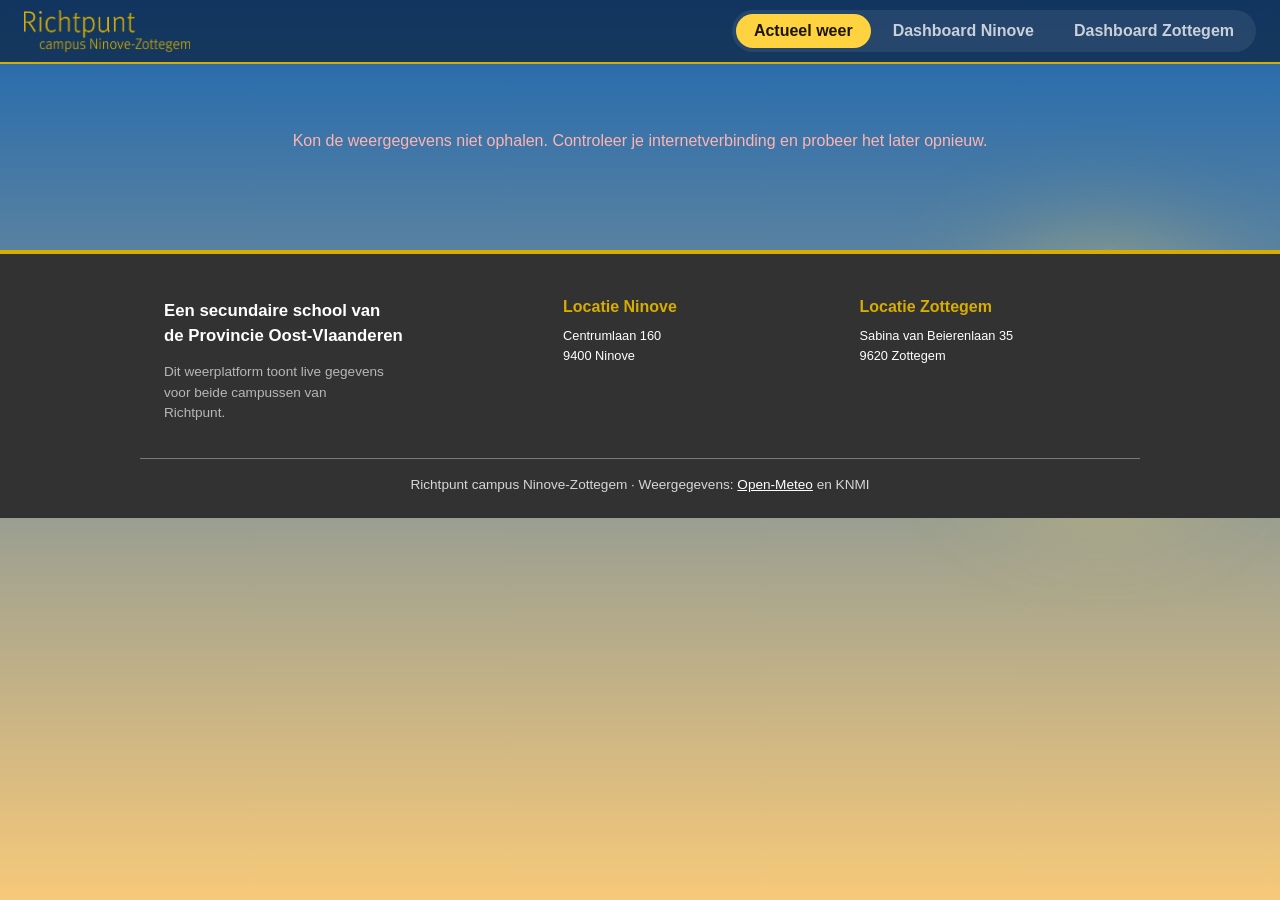
==== projecten/weer/index.html @ c2a4baac "Add Projecten section with the school weather app and coming-soon slots Co-Authored-By: Claude Opus " ====
<!DOCTYPE html>
<html lang="nl">
<head>
  <meta charset="UTF-8" />
  <meta name="viewport" content="width=device-width, initial-scale=1.0" />
  <title>Richtpunt Weer | campus Ninove-Zottegem</title>
  <link rel="preconnect" href="https://api.open-meteo.com" />
  <link rel="stylesheet" href="vendor/leaflet/leaflet.css" />
  <link rel="stylesheet" href="style.css" />
</head>
<body data-sky="clear" data-time="day">
  <div class="sky" aria-hidden="true">
    <div class="sun"></div>
    <div class="moon"></div>
    <div class="stars"></div>
    <div class="cloud c1"></div>
    <div class="cloud c2"></div>
    <div class="cloud c3"></div>
    <div class="cloud c4"></div>
    <div class="particles" id="particles"></div>
    <div class="flash"></div>
  </div>

  <div class="mascot-stage" aria-hidden="true">
  <div class="mascot" id="mascot" data-season="default">
    <div class="bubble"></div>
    <svg viewBox="-10 -42 140 192">
      <g class="m-all">
        <g class="m-wind"><path d="M-6 70 H18"/><path d="M-10 86 H12"/><path d="M-4 102 H16"/></g>

        <!-- jas -->
        <path class="m-coat" d="M18 150 C16 112 32 96 60 96 C88 96 104 112 102 150Z"/>
        <path class="m-coat-shade" d="M60 96 C88 96 104 112 102 150 L86 150 C90 126 78 104 60 96Z"/>
        <path class="m-collar" d="M42 98 L60 118 L78 98 L72 94 L60 105 L48 94Z"/>
        <path class="m-line" d="M60 118 V150"/>
        <circle class="m-btn" cx="60" cy="130" r="2.2"/><circle class="m-btn" cx="60" cy="142" r="2.2"/>
        <circle class="m-badge" cx="82" cy="126" r="8"/><text class="m-badge-t" x="82" y="129.4">R</text>
        <g class="s-kerst"><path class="sa-fur" d="M40 100 Q60 124 80 100 L84 106 Q60 132 36 106Z"/><circle class="sa-fur" cx="40" cy="104" r="5"/><circle class="sa-fur" cx="52" cy="114" r="5"/><circle class="sa-fur" cx="68" cy="114" r="5"/><circle class="sa-fur" cx="80" cy="104" r="5"/></g>
        <g class="s-pasen"><g transform="translate(34 134)"><line class="stem" x1="0" y1="0" x2="0" y2="9"/><circle class="flower-p" cx="-4" cy="-1" r="3.4"/><circle class="flower-p" cx="4" cy="-1" r="3.4"/><circle class="flower-p" cx="0" cy="-5" r="3.4"/><circle class="flower-p" cx="0" cy="3" r="3.4"/><circle class="flower-c" cx="0" cy="-1" r="2.6"/></g></g>

        <!-- sjaal bij kou -->
        <g class="m-scarf"><path d="M34 98 Q60 118 86 98 L84 112 Q60 130 36 112Z"/><path d="M72 112 L82 142 L67 138Z"/><path class="stripe" d="M38 104 Q60 122 82 104"/></g>

        <!-- zwaaiende arm met voorwerp -->
        <g class="m-arm">
          <path class="m-sleeve" d="M92 116 Q112 102 108 82"/>
          <g class="s-halloween" transform="translate(110 56)"><rect class="pumpkin-stem" x="-2.5" y="-14" width="5" height="6" rx="1.5"/><ellipse class="pumpkin" cx="0" cy="0" rx="13" ry="11"/><path class="pumpkin-rib" d="M-6 -10 Q-9 0 -6 10 M6 -10 Q9 0 6 10 M0 -11 V11"/><path class="pumpkin-face" d="M-7 -3 L-3 -3 L-5 -7Z M3 -3 L7 -3 L5 -7Z M-7 3 L-4 6 L-2 3 L0 6 L2 3 L4 6 L7 3 L5 8 L-5 8Z"/></g>
          <g class="s-pasen" transform="translate(110 60)"><ellipse class="egg" cx="0" cy="0" rx="9" ry="12"/><path class="egg-z" d="M-9 -2 L-5 -6 L-1 -2 L3 -6 L7 -2 L9 -3"/><path class="egg-z" d="M-9 5 L-5 1 L-1 5 L3 1 L7 5 L9 4"/><circle class="egg-d" cx="-2" cy="-9" r="1.5"/><circle class="egg-d" cx="3" cy="10" r="1.5"/></g>
          <g class="s-kerst"><path class="cane" d="M110 78 V48 Q110 36 120 36 Q130 36 130 46"/><path class="cane-r" d="M110 78 V48 Q110 36 120 36 Q130 36 130 46"/></g>
          <circle class="m-skin" cx="108" cy="76" r="7.5"/>
          <path d="M104 70 Q108 66 112 70" fill="none" stroke="rgba(0,0,0,.12)" stroke-width="1.5"/>
        </g>

        <!-- hoofd -->
        <ellipse class="m-skin-d" cx="30" cy="68" rx="4.6" ry="6.6"/><ellipse class="m-skin-d" cx="90" cy="68" rx="4.6" ry="6.6"/>
        <circle class="m-skin" cx="60" cy="62" r="30"/>
        <path class="m-hair" d="M30 62 C26 38 44 28 62 30 C80 28 96 40 90 62 C86 52 80 47 70 46 C62 52 46 50 38 54 C34 56 32 59 30 62Z"/>
        <!-- gezicht -->
        <g class="m-brows"><path d="M41 58 Q49 53 57 57"/><path d="M63 57 Q71 53 79 58"/></g>
        <g class="m-eyes"><circle class="white" cx="49" cy="68" r="6.8"/><circle class="white" cx="71" cy="68" r="6.8"/><circle class="pupil" cx="50" cy="69" r="3.6"/><circle class="pupil" cx="72" cy="69" r="3.6"/><circle class="glint" cx="51.4" cy="67.4" r="1.2"/><circle class="glint" cx="73.4" cy="67.4" r="1.2"/></g>
        <path class="m-nose" d="M60 71 Q57.5 77 61.5 78"/>
        <circle class="m-cheek" cx="41" cy="79" r="4.6"/><circle class="m-cheek" cx="79" cy="79" r="4.6"/>
        <path class="m-mouth" d="M50 82 Q60 93 70 82 Q60 84.5 50 82Z"/>
        <path class="m-teeth" d="M54 83 Q60 86.5 66 83 Q60 85 54 83Z"/>
        <g class="m-glasses"><rect x="37" y="60" width="23" height="15" rx="6.5"/><rect x="60" y="60" width="23" height="15" rx="6.5"/><path d="M58 66 H62"/><path d="M37 64 L31 62 M83 64 L89 62"/><rect class="shine" x="41" y="63" width="8" height="3" rx="1.5"/><rect class="shine" x="64" y="63" width="8" height="3" rx="1.5"/></g>

        <!-- standaard: muts -->
        <g class="s-default"><path class="beanie-top" d="M29 57 C27 22 93 22 91 57 C80 51 40 51 29 57Z"/><rect class="beanie-cuff" x="27" y="49" width="66" height="12" rx="6"/><path class="beanie-rib" d="M35 50 V60 M43 50 V60 M51 50 V60 M59 50 V60 M67 50 V60 M75 50 V60 M83 50 V60"/><circle class="pom" cx="60" cy="24" r="7.5"/><circle class="pom-hi" cx="57.5" cy="21.5" r="2.6"/></g>

        <!-- halloween: heksenhoed met vleermuis -->
        <g class="s-halloween"><ellipse class="w-hat" cx="60" cy="50" rx="42" ry="9"/><path class="w-hat" d="M36 49 C44 32 50 10 56 -12 C58 -20 66 -28 78 -32 C72 -22 72 -14 74 -4 C78 14 82 32 84 49Z"/><path class="w-band" d="M37 46 L83 46 L84 38 L40 38Z"/><rect class="w-buckle" x="55" y="36.5" width="10" height="11" rx="1.5"/><path class="w-star" d="M96 22 l2 5 5 .5 -4 3.5 1.2 5 -4.2 -2.8 -4.2 2.8 1.2 -5 -4 -3.5 5 -.5z"/><path class="w-star" d="M12 30 l1.5 3.6 3.8 .4 -2.9 2.5 .9 3.7 -3.3 -2 -3.3 2 .9 -3.7 -2.9 -2.5 3.8 -.4z" style="animation-delay:-1.3s"/>
          <g class="bat" transform="translate(-4 4)"><path d="M0 0 C2 -4 6 -5 8 -2 C10 -5 14 -4 16 0 C13 -1 11 0 10 2 C9 1 7 1 6 2 C5 0 3 -1 0 0Z"/><g class="wing"></g></g></g>

        <!-- pasen: konijnenoren -->
        <g class="s-pasen"><g class="ear e1"><path class="ear-out" d="M40 44 C26 12 30 -26 44 -32 C58 -26 54 12 52 44Z"/><path class="ear-in" d="M43 38 C34 14 37 -16 44 -21 C51 -16 50 14 49 38Z"/></g><g class="ear e2"><path class="ear-out" d="M68 44 C66 12 62 -26 76 -32 C90 -26 94 12 80 44Z"/><path class="ear-in" d="M71 38 C70 14 69 -16 76 -21 C83 -16 86 14 77 38Z"/></g><path class="band" d="M31 52 Q60 34 89 52"/><circle class="flower-c" cx="76" cy="42" r="0"/></g>

        <!-- kerst: kerstmuts -->
        <g class="s-kerst"><path class="sa-hat" d="M29 55 C28 26 58 6 92 20 C100 28 92 42 91 55 C80 48 40 48 29 55Z"/><path class="sa-shadow" d="M62 12 C80 14 90 28 91 55 C86 52 84 51 80 50 C84 36 76 22 62 12Z"/><rect class="sa-fur" x="25" y="47" width="70" height="14" rx="7"/><circle class="sa-fur" cx="98" cy="22" r="8"/></g>

        <!-- paraplu bij regen -->
        <g class="m-umbrella"><path class="canopy" d="M2 36 Q60 -34 118 36 Q103 27 89 36 Q74 27 60 36 Q46 27 31 36 Q17 27 2 36Z"/><path class="rib" d="M60 -12 V36 M60 36 V76 Q60 86 68 84"/></g>

        <!-- sneeuw bij kerst -->
        <g class="snow s-kerst"><circle cx="8" cy="-10" r="2.2"/><circle cx="104" cy="-14" r="1.8"/><circle cx="22" cy="-26" r="1.6"/><circle cx="118" cy="4" r="2"/><circle cx="-2" cy="14" r="1.8"/></g>
      </g>
    </svg>
  </div>
  </div>

  <header class="topbar">
    <div class="logo" id="nav-logo">
      <img src="assets/logo.png" alt="Richtpunt campus Ninove-Zottegem" />
    </div>
    <nav class="mainnav">
      <a href="#" id="nav-home" class="active" data-page="home">Actueel weer</a>
      <a href="#" id="nav-dash-ninove" data-page="dashboard-ninove">Dashboard Ninove</a>
      <a href="#" id="nav-dash-zottegem" data-page="dashboard-zottegem">Dashboard Zottegem</a>
    </nav>
    <div class="station-picker">
      <label for="station-select">Locatie:</label>
      <select id="station-select" disabled>
        <option>Laden…</option>
      </select>
    </div>
  </header>

  <main>
    <div id="status" class="status-msg"><div class="skeleton"><i></i><i></i><i></i></div><span>Weergegevens worden opgehaald…</span></div>

    <!-- ===== Pagina 1: Actueel weer ===== -->
    <section id="page-home" class="page" hidden>
      <div class="campus-banner" id="campus-banner" data-campus="ninove">
        <svg class="cb-art" viewBox="0 0 600 200" preserveAspectRatio="xMaxYMid slice" aria-hidden="true">
          <g class="art-ninove">
            <circle cx="470" cy="60" r="90" class="a1"/><circle cx="560" cy="150" r="70" class="a2"/>
            <path class="a3" d="M300 200 V130 H340 V90 H390 V140 H430 V110 H470 V200Z"/>
          </g>
          <g class="art-zottegem">
            <path class="a1" d="M330 200 L430 40 L530 200Z"/><path class="a2" d="M420 200 L520 70 L620 200Z"/>
            <circle cx="400" cy="46" r="26" class="a3"/>
          </g>
        </svg>
        <div class="cb-text">
          <span class="cb-kicker">Actueel weer op</span>
          <h1 class="cb-name" id="cb-name">Richtpunt Ninove</h1>
          <span class="cb-sub">Richtpunt campus Ninove-Zottegem</span>
        </div>
        <div class="cb-tabs" role="tablist" aria-label="Kies campus">
          <button type="button" role="tab" data-campus="ninove">Ninove</button>
          <button type="button" role="tab" data-campus="zottegem">Zottegem</button>
          <span class="cb-thumb" aria-hidden="true"></span>
        </div>
      </div>

      <div class="hero-card">
        <div class="hero-icon" id="hero-icon-emoji" aria-hidden="true"></div>
        <div class="hero-info">
          <h2 id="hero-station"></h2>
          <p class="desc" id="hero-desc"></p>
        </div>
        <div class="hero-temp" id="hero-temp"></div>
      </div>

      <div class="card-grid">
        <div class="info-card">
          <div class="label">Gevoelstemperatuur</div>
          <div class="value" id="feel-temp"></div>
        </div>
        <div class="info-card">
          <div class="label">Zon op / onder</div>
          <div class="value" id="home-sun"></div>
        </div>
        <div class="info-card">
          <div class="label">Luchtvochtigheid</div>
          <div class="value" id="humidity"></div>
        </div>
      </div>

      <div class="panel wind-panel" id="wind-panel">
        <div class="panel-head">
          <h3>Wind</h3>
          <span class="chip" id="beaufort"></span>
        </div>
        <div class="wind-body">
          <div class="compass">
            <div class="compass-ring">
              <span class="cp n">N</span><span class="cp o">O</span><span class="cp z">Z</span><span class="cp w">W</span>
              <div class="needle" id="needle"></div>
            </div>
            <div class="compass-from" id="wind-from"></div>
          </div>
          <div class="wind-figures">
            <div class="fig"><span class="num" id="wind-kmh">n.b.</span><span class="unit-label">km/u</span></div>
            <div class="fig fig-kn"><span class="num" id="wind-kn">n.b.</span><span class="unit-label">knopen</span></div>
            <p class="wind-gust" id="gust-line"></p>
          </div>
        </div>
      </div>

      <div class="panel drone-panel" id="drone-panel" data-verdict="go">
        <div class="panel-head">
          <h3>Drone-check</h3>
          <span class="chip">kleine drone, tot 1 kg</span>
        </div>
        <div class="drone-body">
          <div class="verdict">
            <svg class="drone-svg" viewBox="0 0 100 100" aria-hidden="true">
              <g class="arms">
                <line x1="30" y1="30" x2="70" y2="70" />
                <line x1="70" y1="30" x2="30" y2="70" />
              </g>
              <rect class="body" x="38" y="38" width="24" height="24" rx="7" />
              <circle class="eye" cx="50" cy="50" r="4" />
              <g class="rotor r1"><ellipse cx="22" cy="22" rx="16" ry="3.2" /></g>
              <g class="rotor r2"><ellipse cx="78" cy="22" rx="16" ry="3.2" /></g>
              <g class="rotor r3"><ellipse cx="22" cy="78" rx="16" ry="3.2" /></g>
              <g class="rotor r4"><ellipse cx="78" cy="78" rx="16" ry="3.2" /></g>
            </svg>
            <div class="verdict-text">
              <div class="verdict-title" id="verdict-title">Even laden…</div>
              <div class="verdict-sub" id="verdict-sub"></div>
            </div>
          </div>
          <ul class="checks" id="drone-checks"></ul>
        </div>
        <p class="drone-note">Dit is een richtlijn op basis van de weergegevens, geen toestemming om te vliegen. Controleer altijd de geldende regels en no-fly zones (bijvoorbeeld rond luchthavens) en kijk zelf naar de omstandigheden ter plaatse.</p>
      </div>

      <div class="more-head">
        <h3 class="sub-title">Meer details</h3>
        <p class="page-sub" id="details-sub">Aanvullende weergegevens van de gekozen locatie.</p>
      </div>
      <div class="card-grid">
        <div class="info-card">
          <div class="label">Luchtdruk</div>
          <div class="value" id="pressure"></div>
        </div>
        <div class="info-card">
          <div class="label">Bewolking</div>
          <div class="value" id="cloud-cover"></div>
        </div>
        <div class="info-card">
          <div class="label">Neerslag, laatste uur</div>
          <div class="value" id="rain-hour"></div>
        </div>
        <div class="info-card">
          <div class="label">Windstoten</div>
          <div class="value" id="wind-gusts"></div>
          <div class="sub" id="wind-gusts-kn"></div>
        </div>
        <div class="info-card">
          <div class="label">Zonsopkomst</div>
          <div class="value" id="sunrise"></div>
        </div>
        <div class="info-card">
          <div class="label">Zonsondergang</div>
          <div class="value" id="sunset"></div>
        </div>
      </div>

      
      <h3 class="sub-title">Bewolking op de kaart</h3>
      <p class="page-sub">De schooladressen van Richtpunt Ninove en Richtpunt Zottegem met de actuele bewolkingsgraad.</p>
      <div id="cloud-map"></div>

      <p class="updated" id="updated-home"></p>
    </section>

    <!-- ===== Pagina 3 en 4: Dashboard per campus (één scherm voor op school) ===== -->
    <section id="page-dashboard" class="page" hidden>
      <div class="d-top">
        <svg class="d-analog" viewBox="0 0 100 100" aria-hidden="true">
          <circle class="face" cx="50" cy="50" r="45"/>
          <circle class="rim" cx="50" cy="50" r="46.5"/>
          <g class="marks" id="clock-marks"></g>
          <g class="hand h" id="hand-h"><path d="M47.2 56 L47.8 22 L52.2 22 L52.8 56Z"/></g>
          <g class="hand m" id="hand-m"><path d="M48 58 L48.6 9 L51.4 9 L52 58Z"/></g>
          <g class="hand s" id="hand-s"><line x1="50" y1="64" x2="50" y2="10"/><circle cx="50" cy="20" r="2.2"/></g>
          <circle class="pin" cx="50" cy="50" r="3"/>
        </svg>
        <div class="d-heading">
          <h2 class="d-title" id="d-title"></h2>
          <div class="d-date" id="dash-date"></div>
        </div>
        <div class="d-clock" id="dash-clock">--:--</div>
      </div>
      <div id="dash-root"></div>
    </section>
  </main>

  <footer class="site-footer">
    <div class="foot-inner">
      <div class="foot-col foot-about">
        <p class="foot-lead">Een secundaire school van<br />de Provincie Oost-Vlaanderen</p>
        <p class="foot-small">Dit weerplatform toont live gegevens voor beide campussen van Richtpunt.</p>
      </div>
      <div class="foot-col">
        <h3>Locatie Ninove</h3>
        <address>Centrumlaan 160<br />9400 Ninove</address>
      </div>
      <div class="foot-col">
        <h3>Locatie Zottegem</h3>
        <address>Sabina van Beierenlaan 35<br />9620 Zottegem</address>
      </div>
    </div>
    <div class="foot-bottom">
      Richtpunt campus Ninove-Zottegem &middot; Weergegevens: <a href="https://open-meteo.com" target="_blank" rel="noopener">Open-Meteo</a> en KNMI
    </div>
  </footer>

  <script src="vendor/leaflet/leaflet.js"></script>
  <script src="script.js"></script>
</body>
</html>
---- projecten/weer/vendor/leaflet/leaflet.css ----
/* required styles */

.leaflet-pane,
.leaflet-tile,
.leaflet-marker-icon,
.leaflet-marker-shadow,
.leaflet-tile-container,
.leaflet-pane > svg,
.leaflet-pane > canvas,
.leaflet-zoom-box,
.leaflet-image-layer,
.leaflet-layer {
	position: absolute;
	left: 0;
	top: 0;
	}
.leaflet-container {
	overflow: hidden;
	}
.leaflet-tile,
.leaflet-marker-icon,
.leaflet-marker-shadow {
	-webkit-user-select: none;
	   -moz-user-select: none;
	        user-select: none;
	  -webkit-user-drag: none;
	}
/* Prevents IE11 from highlighting tiles in blue */
.leaflet-tile::selection {
	background: transparent;
}
/* Safari renders non-retina tile on retina better with this, but Chrome is worse */
.leaflet-safari .leaflet-tile {
	image-rendering: -webkit-optimize-contrast;
	}
/* hack that prevents hw layers "stretching" when loading new tiles */
.leaflet-safari .leaflet-tile-container {
	width: 1600px;
	height: 1600px;
	-webkit-transform-origin: 0 0;
	}
.leaflet-marker-icon,
.leaflet-marker-shadow {
	display: block;
	}
/* .leaflet-container svg: reset svg max-width decleration shipped in Joomla! (joomla.org) 3.x */
/* .leaflet-container img: map is broken in FF if you have max-width: 100% on tiles */
.leaflet-container .leaflet-overlay-pane svg {
	max-width: none !important;
	max-height: none !important;
	}
.leaflet-container .leaflet-marker-pane img,
.leaflet-container .leaflet-shadow-pane img,
.leaflet-container .leaflet-tile-pane img,
.leaflet-container img.leaflet-image-layer,
.leaflet-container .leaflet-tile {
	max-width: none !important;
	max-height: none !important;
	width: auto;
	padding: 0;
	}

.leaflet-container img.leaflet-tile {
	/* See: https://bugs.chromium.org/p/chromium/issues/detail?id=600120 */
	mix-blend-mode: plus-lighter;
}

.leaflet-container.leaflet-touch-zoom {
	-ms-touch-action: pan-x pan-y;
	touch-action: pan-x pan-y;
	}
.leaflet-container.leaflet-touch-drag {
	-ms-touch-action: pinch-zoom;
	/* Fallback for FF which doesn't support pinch-zoom */
	touch-action: none;
	touch-action: pinch-zoom;
}
.leaflet-container.leaflet-touch-drag.leaflet-touch-zoom {
	-ms-touch-action: none;
	touch-action: none;
}
.leaflet-container {
	-webkit-tap-highlight-color: transparent;
}
.leaflet-container a {
	-webkit-tap-highlight-color: rgba(51, 181, 229, 0.4);
}
.leaflet-tile {
	filter: inherit;
	visibility: hidden;
	}
.leaflet-tile-loaded {
	visibility: inherit;
	}
.leaflet-zoom-box {
	width: 0;
	height: 0;
	-moz-box-sizing: border-box;
	     box-sizing: border-box;
	z-index: 800;
	}
/* workaround for https://bugzilla.mozilla.org/show_bug.cgi?id=888319 */
.leaflet-overlay-pane svg {
	-moz-user-select: none;
	}

.leaflet-pane         { z-index: 400; }

.leaflet-tile-pane    { z-index: 200; }
.leaflet-overlay-pane { z-index: 400; }
.leaflet-shadow-pane  { z-index: 500; }
.leaflet-marker-pane  { z-index: 600; }
.leaflet-tooltip-pane   { z-index: 650; }
.leaflet-popup-pane   { z-index: 700; }

.leaflet-map-pane canvas { z-index: 100; }
.leaflet-map-pane svg    { z-index: 200; }

.leaflet-vml-shape {
	width: 1px;
	height: 1px;
	}
.lvml {
	behavior: url(#default#VML);
	display: inline-block;
	position: absolute;
	}


/* control positioning */

.leaflet-control {
	position: relative;
	z-index: 800;
	pointer-events: visiblePainted; /* IE 9-10 doesn't have auto */
	pointer-events: auto;
	}
.leaflet-top,
.leaflet-bottom {
	position: absolute;
	z-index: 1000;
	pointer-events: none;
	}
.leaflet-top {
	top: 0;
	}
.leaflet-right {
	right: 0;
	}
.leaflet-bottom {
	bottom: 0;
	}
.leaflet-left {
	left: 0;
	}
.leaflet-control {
	float: left;
	clear: both;
	}
.leaflet-right .leaflet-control {
	float: right;
	}
.leaflet-top .leaflet-control {
	margin-top: 10px;
	}
.leaflet-bottom .leaflet-control {
	margin-bottom: 10px;
	}
.leaflet-left .leaflet-control {
	margin-left: 10px;
	}
.leaflet-right .leaflet-control {
	margin-right: 10px;
	}


/* zoom and fade animations */

.leaflet-fade-anim .leaflet-popup {
	opacity: 0;
	-webkit-transition: opacity 0.2s linear;
	   -moz-transition: opacity 0.2s linear;
	        transition: opacity 0.2s linear;
	}
.leaflet-fade-anim .leaflet-map-pane .leaflet-popup {
	opacity: 1;
	}
.leaflet-zoom-animated {
	-webkit-transform-origin: 0 0;
	    -ms-transform-origin: 0 0;
	        transform-origin: 0 0;
	}
svg.leaflet-zoom-animated {
	will-change: transform;
}

.leaflet-zoom-anim .leaflet-zoom-animated {
	-webkit-transition: -webkit-transform 0.25s cubic-bezier(0,0,0.25,1);
	   -moz-transition:    -moz-transform 0.25s cubic-bezier(0,0,0.25,1);
	        transition:         transform 0.25s cubic-bezier(0,0,0.25,1);
	}
.leaflet-zoom-anim .leaflet-tile,
.leaflet-pan-anim .leaflet-tile {
	-webkit-transition: none;
	   -moz-transition: none;
	        transition: none;
	}

.leaflet-zoom-anim .leaflet-zoom-hide {
	visibility: hidden;
	}


/* cursors */

.leaflet-interactive {
	cursor: pointer;
	}
.leaflet-grab {
	cursor: -webkit-grab;
	cursor:    -moz-grab;
	cursor:         grab;
	}
.leaflet-crosshair,
.leaflet-crosshair .leaflet-interactive {
	cursor: crosshair;
	}
.leaflet-popup-pane,
.leaflet-control {
	cursor: auto;
	}
.leaflet-dragging .leaflet-grab,
.leaflet-dragging .leaflet-grab .leaflet-interactive,
.leaflet-dragging .leaflet-marker-draggable {
	cursor: move;
	cursor: -webkit-grabbing;
	cursor:    -moz-grabbing;
	cursor:         grabbing;
	}

/* marker & overlays interactivity */
.leaflet-marker-icon,
.leaflet-marker-shadow,
.leaflet-image-layer,
.leaflet-pane > svg path,
.leaflet-tile-container {
	pointer-events: none;
	}

.leaflet-marker-icon.leaflet-interactive,
.leaflet-image-layer.leaflet-interactive,
.leaflet-pane > svg path.leaflet-interactive,
svg.leaflet-image-layer.leaflet-interactive path {
	pointer-events: visiblePainted; /* IE 9-10 doesn't have auto */
	pointer-events: auto;
	}

/* visual tweaks */

.leaflet-container {
	background: #ddd;
	outline-offset: 1px;
	}
.leaflet-container a {
	color: #0078A8;
	}
.leaflet-zoom-box {
	border: 2px dotted #38f;
	background: rgba(255,255,255,0.5);
	}


/* general typography */
.leaflet-container {
	font-family: "Helvetica Neue", Arial, Helvetica, sans-serif;
	font-size: 12px;
	font-size: 0.75rem;
	line-height: 1.5;
	}


/* general toolbar styles */

.leaflet-bar {
	box-shadow: 0 1px 5px rgba(0,0,0,0.65);
	border-radius: 4px;
	}
.leaflet-bar a {
	background-color: #fff;
	border-bottom: 1px solid #ccc;
	width: 26px;
	height: 26px;
	line-height: 26px;
	display: block;
	text-align: center;
	text-decoration: none;
	color: black;
	}
.leaflet-bar a,
.leaflet-control-layers-toggle {
	background-position: 50% 50%;
	background-repeat: no-repeat;
	display: block;
	}
.leaflet-bar a:hover,
.leaflet-bar a:focus {
	background-color: #f4f4f4;
	}
.leaflet-bar a:first-child {
	border-top-left-radius: 4px;
	border-top-right-radius: 4px;
	}
.leaflet-bar a:last-child {
	border-bottom-left-radius: 4px;
	border-bottom-right-radius: 4px;
	border-bottom: none;
	}
.leaflet-bar a.leaflet-disabled {
	cursor: default;
	background-color: #f4f4f4;
	color: #bbb;
	}

.leaflet-touch .leaflet-bar a {
	width: 30px;
	height: 30px;
	line-height: 30px;
	}
.leaflet-touch .leaflet-bar a:first-child {
	border-top-left-radius: 2px;
	border-top-right-radius: 2px;
	}
.leaflet-touch .leaflet-bar a:last-child {
	border-bottom-left-radius: 2px;
	border-bottom-right-radius: 2px;
	}

/* zoom control */

.leaflet-control-zoom-in,
.leaflet-control-zoom-out {
	font: bold 18px 'Lucida Console', Monaco, monospace;
	text-indent: 1px;
	}

.leaflet-touch .leaflet-control-zoom-in, .leaflet-touch .leaflet-control-zoom-out  {
	font-size: 22px;
	}


/* layers control */

.leaflet-control-layers {
	box-shadow: 0 1px 5px rgba(0,0,0,0.4);
	background: #fff;
	border-radius: 5px;
	}
.leaflet-control-layers-toggle {
	background-image: url(images/layers.png);
	width: 36px;
	height: 36px;
	}
.leaflet-retina .leaflet-control-layers-toggle {
	background-image: url(images/layers-2x.png);
	background-size: 26px 26px;
	}
.leaflet-touch .leaflet-control-layers-toggle {
	width: 44px;
	height: 44px;
	}
.leaflet-control-layers .leaflet-control-layers-list,
.leaflet-control-layers-expanded .leaflet-control-layers-toggle {
	display: none;
	}
.leaflet-control-layers-expanded .leaflet-control-layers-list {
	display: block;
	position: relative;
	}
.leaflet-control-layers-expanded {
	padding: 6px 10px 6px 6px;
	color: #333;
	background: #fff;
	}
.leaflet-control-layers-scrollbar {
	overflow-y: scroll;
	overflow-x: hidden;
	padding-right: 5px;
	}
.leaflet-control-layers-selector {
	margin-top: 2px;
	position: relative;
	top: 1px;
	}
.leaflet-control-layers label {
	display: block;
	font-size: 13px;
	font-size: 1.08333em;
	}
.leaflet-control-layers-separator {
	height: 0;
	border-top: 1px solid #ddd;
	margin: 5px -10px 5px -6px;
	}

/* Default icon URLs */
.leaflet-default-icon-path { /* used only in path-guessing heuristic, see L.Icon.Default */
	background-image: url(images/marker-icon.png);
	}


/* attribution and scale controls */

.leaflet-container .leaflet-control-attribution {
	background: #fff;
	background: rgba(255, 255, 255, 0.8);
	margin: 0;
	}
.leaflet-control-attribution,
.leaflet-control-scale-line {
	padding: 0 5px;
	color: #333;
	line-height: 1.4;
	}
.leaflet-control-attribution a {
	text-decoration: none;
	}
.leaflet-control-attribution a:hover,
.leaflet-control-attribution a:focus {
	text-decoration: underline;
	}
.leaflet-attribution-flag {
	display: inline !important;
	vertical-align: baseline !important;
	width: 1em;
	height: 0.6669em;
	}
.leaflet-left .leaflet-control-scale {
	margin-left: 5px;
	}
.leaflet-bottom .leaflet-control-scale {
	margin-bottom: 5px;
	}
.leaflet-control-scale-line {
	border: 2px solid #777;
	border-top: none;
	line-height: 1.1;
	padding: 2px 5px 1px;
	white-space: nowrap;
	-moz-box-sizing: border-box;
	     box-sizing: border-box;
	background: rgba(255, 255, 255, 0.8);
	text-shadow: 1px 1px #fff;
	}
.leaflet-control-scale-line:not(:first-child) {
	border-top: 2px solid #777;
	border-bottom: none;
	margin-top: -2px;
	}
.leaflet-control-scale-line:not(:first-child):not(:last-child) {
	border-bottom: 2px solid #777;
	}

.leaflet-touch .leaflet-control-attribution,
.leaflet-touch .leaflet-control-layers,
.leaflet-touch .leaflet-bar {
	box-shadow: none;
	}
.leaflet-touch .leaflet-control-layers,
.leaflet-touch .leaflet-bar {
	border: 2px solid rgba(0,0,0,0.2);
	background-clip: padding-box;
	}


/* popup */

.leaflet-popup {
	position: absolute;
	text-align: center;
	margin-bottom: 20px;
	}
.leaflet-popup-content-wrapper {
	padding: 1px;
	text-align: left;
	border-radius: 12px;
	}
.leaflet-popup-content {
	margin: 13px 24px 13px 20px;
	line-height: 1.3;
	font-size: 13px;
	font-size: 1.08333em;
	min-height: 1px;
	}
.leaflet-popup-content p {
	margin: 17px 0;
	margin: 1.3em 0;
	}
.leaflet-popup-tip-container {
	width: 40px;
	height: 20px;
	position: absolute;
	left: 50%;
	margin-top: -1px;
	margin-left: -20px;
	overflow: hidden;
	pointer-events: none;
	}
.leaflet-popup-tip {
	width: 17px;
	height: 17px;
	padding: 1px;

	margin: -10px auto 0;
	pointer-events: auto;

	-webkit-transform: rotate(45deg);
	   -moz-transform: rotate(45deg);
	    -ms-transform: rotate(45deg);
	        transform: rotate(45deg);
	}
.leaflet-popup-content-wrapper,
.leaflet-popup-tip {
	background: white;
	color: #333;
	box-shadow: 0 3px 14px rgba(0,0,0,0.4);
	}
.leaflet-container a.leaflet-popup-close-button {
	position: absolute;
	top: 0;
	right: 0;
	border: none;
	text-align: center;
	width: 24px;
	height: 24px;
	font: 16px/24px Tahoma, Verdana, sans-serif;
	color: #757575;
	text-decoration: none;
	background: transparent;
	}
.leaflet-container a.leaflet-popup-close-button:hover,
.leaflet-container a.leaflet-popup-close-button:focus {
	color: #585858;
	}
.leaflet-popup-scrolled {
	overflow: auto;
	}

.leaflet-oldie .leaflet-popup-content-wrapper {
	-ms-zoom: 1;
	}
.leaflet-oldie .leaflet-popup-tip {
	width: 24px;
	margin: 0 auto;

	-ms-filter: "progid:DXImageTransform.Microsoft.Matrix(M11=0.70710678, M12=0.70710678, M21=-0.70710678, M22=0.70710678)";
	filter: progid:DXImageTransform.Microsoft.Matrix(M11=0.70710678, M12=0.70710678, M21=-0.70710678, M22=0.70710678);
	}

.leaflet-oldie .leaflet-control-zoom,
.leaflet-oldie .leaflet-control-layers,
.leaflet-oldie .leaflet-popup-content-wrapper,
.leaflet-oldie .leaflet-popup-tip {
	border: 1px solid #999;
	}


/* div icon */

.leaflet-div-icon {
	background: #fff;
	border: 1px solid #666;
	}


/* Tooltip */
/* Base styles for the element that has a tooltip */
.leaflet-tooltip {
	position: absolute;
	padding: 6px;
	background-color: #fff;
	border: 1px solid #fff;
	border-radius: 3px;
	color: #222;
	white-space: nowrap;
	-webkit-user-select: none;
	-moz-user-select: none;
	-ms-user-select: none;
	user-select: none;
	pointer-events: none;
	box-shadow: 0 1px 3px rgba(0,0,0,0.4);
	}
.leaflet-tooltip.leaflet-interactive {
	cursor: pointer;
	pointer-events: auto;
	}
.leaflet-tooltip-top:before,
.leaflet-tooltip-bottom:before,
.leaflet-tooltip-left:before,
.leaflet-tooltip-right:before {
	position: absolute;
	pointer-events: none;
	border: 6px solid transparent;
	background: transparent;
	content: "";
	}

/* Directions */

.leaflet-tooltip-bottom {
	margin-top: 6px;
}
.leaflet-tooltip-top {
	margin-top: -6px;
}
.leaflet-tooltip-bottom:before,
.leaflet-tooltip-top:before {
	left: 50%;
	margin-left: -6px;
	}
.leaflet-tooltip-top:before {
	bottom: 0;
	margin-bottom: -12px;
	border-top-color: #fff;
	}
.leaflet-tooltip-bottom:before {
	top: 0;
	margin-top: -12px;
	margin-left: -6px;
	border-bottom-color: #fff;
	}
.leaflet-tooltip-left {
	margin-left: -6px;
}
.leaflet-tooltip-right {
	margin-left: 6px;
}
.leaflet-tooltip-left:before,
.leaflet-tooltip-right:before {
	top: 50%;
	margin-top: -6px;
	}
.leaflet-tooltip-left:before {
	right: 0;
	margin-right: -12px;
	border-left-color: #fff;
	}
.leaflet-tooltip-right:before {
	left: 0;
	margin-left: -12px;
	border-right-color: #fff;
	}

/* Printing */

@media print {
	/* Prevent printers from removing background-images of controls. */
	.leaflet-control {
		-webkit-print-color-adjust: exact;
		print-color-adjust: exact;
		}
	}
---- projecten/weer/style.css ----
:root {
  --gold: #d6ad00;
  --gold-bright: #ffd23f;
  --gold-dark: #8a6f00;
  --ink: #ffffff;
  --ink-soft: rgba(255, 255, 255, 0.72);
  --glass: rgba(10, 17, 34, 0.62);
  --glass-line: rgba(255, 255, 255, 0.16);
  --radius: 18px;
  --ok: #3ddc84;
  --warn: #ffb020;
  --bad: #ff5a5f;
  --sky-top: #1b66b0;
  --sky-bottom: #f7c97a;
}

* {
  box-sizing: border-box;
}

html {
  min-height: 100%;
}

body {
  margin: 0;
  min-height: 100vh;
  font-family: "Segoe UI", Verdana, Arial, sans-serif;
  color: var(--ink);
  background: var(--sky-top);
}

/* ---------- Lucht: kleur volgt het weer en het moment van de dag ---------- */

body[data-sky="clear"][data-time="day"]   { --sky-top: #1b66b0; --sky-bottom: #f7c97a; }
body[data-sky="partly"][data-time="day"]  { --sky-top: #3d78b0; --sky-bottom: #cfd9e2; }
body[data-sky="cloudy"][data-time="day"]  { --sky-top: #55687c; --sky-bottom: #a7b3bd; }
body[data-sky="fog"][data-time="day"]     { --sky-top: #7d8a93; --sky-bottom: #c9ced1; }
body[data-sky="rain"][data-time="day"]    { --sky-top: #2c3b4d; --sky-bottom: #5c7184; }
body[data-sky="snow"][data-time="day"]    { --sky-top: #62788f; --sky-bottom: #d3dde6; }
body[data-sky="storm"][data-time="day"]   { --sky-top: #191d2c; --sky-bottom: #444a63; }

body[data-time="night"]                   { --sky-top: #050a1d; --sky-bottom: #1d2a58; }
body[data-sky="cloudy"][data-time="night"],
body[data-sky="fog"][data-time="night"]   { --sky-top: #0c121f; --sky-bottom: #2b3446; }
body[data-sky="rain"][data-time="night"]  { --sky-top: #080d17; --sky-bottom: #263447; }
body[data-sky="storm"][data-time="night"] { --sky-top: #05060d; --sky-bottom: #25283d; }
body[data-sky="snow"][data-time="night"]  { --sky-top: #141b2b; --sky-bottom: #4a5870; }

.sky {
  background: linear-gradient(180deg, var(--sky-top), var(--sky-bottom));
  position: fixed;
  inset: 0;
  overflow: hidden;
  pointer-events: none;
  z-index: 0;
}

header.topbar,
.hero-banner,
main,
footer {
  position: relative;
  z-index: 1;
}

/* zon */
.sun {
  position: absolute;
  top: 300px;
  right: 8%;
  width: 150px;
  height: 150px;
  border-radius: 50%;
  background: radial-gradient(circle, #fff8d0 0%, #ffe066 38%, rgba(255, 210, 63, 0) 70%);
  box-shadow: 0 0 120px 50px rgba(255, 214, 90, 0.45);
  opacity: 0;
  animation: sunPulse 6s ease-in-out infinite;
}
.sun::before {
  content: "";
  position: absolute;
  inset: -60px;
  border-radius: 50%;
  background: repeating-conic-gradient(rgba(255, 224, 120, 0.22) 0 6deg, transparent 6deg 20deg);
  -webkit-mask: radial-gradient(circle, transparent 36%, #000 38%, transparent 70%);
  mask: radial-gradient(circle, transparent 36%, #000 38%, transparent 70%);
  animation: spin 50s linear infinite;
}
body[data-time="day"][data-sky="clear"] .sun,
body[data-time="day"][data-sky="partly"] .sun { opacity: 1; }
body[data-time="day"][data-sky="partly"] .sun { opacity: 0.8; }

/* maan en sterren */
.moon {
  position: absolute;
  top: 320px;
  right: 10%;
  width: 90px;
  height: 90px;
  border-radius: 50%;
  background: radial-gradient(circle at 35% 35%, #ffffff, #dfe6f5 60%, #aab6d3);
  box-shadow: 0 0 60px 14px rgba(190, 205, 255, 0.35);
  opacity: 0;
  transition: opacity 1.2s;
}
.stars {
  position: absolute;
  inset: 0 0 35% 0;
  opacity: 0;
  transition: opacity 1.2s;
  background-image:
    radial-gradient(1.5px 1.5px at 8% 20%, #fff, transparent),
    radial-gradient(1px 1px at 18% 62%, #fff, transparent),
    radial-gradient(2px 2px at 27% 14%, #fff, transparent),
    radial-gradient(1px 1px at 36% 48%, #fff, transparent),
    radial-gradient(1.5px 1.5px at 47% 28%, #fff, transparent),
    radial-gradient(1px 1px at 58% 70%, #fff, transparent),
    radial-gradient(2px 2px at 66% 16%, #fff, transparent),
    radial-gradient(1px 1px at 74% 52%, #fff, transparent),
    radial-gradient(1.5px 1.5px at 83% 34%, #fff, transparent),
    radial-gradient(1px 1px at 92% 66%, #fff, transparent),
    radial-gradient(1px 1px at 12% 84%, #fff, transparent),
    radial-gradient(1.5px 1.5px at 53% 90%, #fff, transparent);
  animation: twinkle 4s ease-in-out infinite;
}
body[data-time="night"][data-sky="clear"] .moon,
body[data-time="night"][data-sky="partly"] .moon { opacity: 1; }
body[data-time="night"][data-sky="clear"] .stars,
body[data-time="night"][data-sky="partly"] .stars { opacity: 1; }

/* wolken */
.cloud {
  position: absolute;
  left: -320px;
  width: 260px;
  height: 70px;
  border-radius: 70px;
  background: rgba(255, 255, 255, 0.85);
  filter: blur(1px);
  opacity: 0;
  transition: opacity 1.2s;
  animation: drift 70s linear infinite;
}
.cloud::before,
.cloud::after {
  content: "";
  position: absolute;
  background: inherit;
  border-radius: 50%;
}
.cloud::before { width: 110px; height: 110px; top: -50px; left: 36px; }
.cloud::after  { width: 80px;  height: 80px;  top: -34px; left: 120px; }
.cloud.c1 { top: 14%; animation-duration: 80s; }
.cloud.c2 { top: 30%; animation-duration: 110s; animation-delay: -40s; transform: scale(1.4); }
.cloud.c3 { top: 52%; animation-duration: 95s; animation-delay: -70s; transform: scale(0.8); }
.cloud.c4 { top: 70%; animation-duration: 130s; animation-delay: -20s; transform: scale(1.8); }

body[data-sky="partly"] .cloud.c1,
body[data-sky="partly"] .cloud.c3 { opacity: 0.8; }
body[data-sky="cloudy"] .cloud,
body[data-sky="fog"] .cloud,
body[data-sky="rain"] .cloud,
body[data-sky="snow"] .cloud,
body[data-sky="storm"] .cloud { opacity: 0.75; }
body[data-sky="clear"] .cloud.c1 { opacity: 0.35; }
body[data-sky="rain"] .cloud,
body[data-sky="storm"] .cloud { background: rgba(70, 82, 98, 0.9); }
body[data-sky="storm"] .cloud { background: rgba(38, 42, 58, 0.95); }
body[data-time="night"] .cloud { background: rgba(120, 135, 165, 0.45); }
body[data-sky="fog"] .cloud { background: rgba(225, 230, 232, 0.8); filter: blur(10px); }

/* regen en sneeuw */
.particles i {
  position: absolute;
  top: -40px;
  display: block;
  animation: fall linear infinite;
}
.particles.rain i {
  width: 2px;
  height: 22px;
  background: linear-gradient(180deg, transparent, rgba(190, 220, 255, 0.85));
  border-radius: 2px;
}
.particles.snow i {
  width: 7px;
  height: 7px;
  border-radius: 50%;
  background: rgba(255, 255, 255, 0.92);
  animation-name: snowfall;
}

/* bliksem */
.flash {
  position: absolute;
  inset: 0;
  background: rgba(220, 230, 255, 0.9);
  opacity: 0;
}
body[data-sky="storm"] .flash { animation: lightning 9s infinite; }

@keyframes spin { to { transform: rotate(360deg); } }
@keyframes sunPulse { 0%, 100% { transform: scale(1); } 50% { transform: scale(1.07); } }
@keyframes twinkle { 0%, 100% { opacity: 0.5; } 50% { opacity: 1; } }
@keyframes drift { from { translate: 0 0; } to { translate: calc(100vw + 700px) 0; } }
@keyframes fall { to { transform: translateY(110vh); } }
@keyframes snowfall {
  0% { transform: translate(0, 0); }
  50% { transform: translate(24px, 55vh); }
  100% { transform: translate(-10px, 110vh); }
}
@keyframes lightning {
  0%, 62%, 66%, 100% { opacity: 0; }
  63% { opacity: 0.75; }
  64% { opacity: 0.1; }
  65% { opacity: 0.55; }
}

/* ---------- Header ---------- */

header.topbar {
  background: rgba(8, 14, 30, 0.55);
  -webkit-backdrop-filter: blur(14px);
  backdrop-filter: blur(14px);
  display: flex;
  align-items: center;
  flex-wrap: wrap;
  gap: 16px;
  padding: 10px 24px;
  border-bottom: 2px solid var(--gold);
}

.logo {
  display: flex;
  align-items: center;
  margin-right: auto;
  text-decoration: none;
}

.logo img {
  height: 42px;
  display: block;
}

nav.mainnav {
  display: flex;
  gap: 4px;
  padding: 4px;
  border-radius: 999px;
  background: rgba(255, 255, 255, 0.08);
}

nav.mainnav a {
  color: var(--ink);
  text-decoration: none;
  padding: 8px 18px;
  border-radius: 999px;
  font-weight: 600;
  opacity: 0.75;
  cursor: pointer;
  transition: background 0.25s, color 0.25s, opacity 0.25s;
}

nav.mainnav a:hover {
  opacity: 1;
  background: rgba(255, 255, 255, 0.12);
}

nav.mainnav a.active {
  opacity: 1;
  color: #1b1500;
  background: var(--gold-bright);
}

.station-picker {
  display: flex;
  align-items: center;
  gap: 8px;
}

.station-picker label {
  font-weight: 600;
  font-size: 0.9rem;
  color: var(--ink-soft);
}

.station-picker select {
  padding: 7px 12px;
  border-radius: 10px;
  border: 1px solid var(--glass-line);
  background: rgba(255, 255, 255, 0.12);
  color: var(--ink);
  font-size: 0.95rem;
  min-width: 200px;
}
.station-picker select option { color: #1b1b1b; }

/* ---------- Hero banner (campusfoto) ---------- */

.hero-banner {
  width: 100%;
  height: 230px;
  overflow: hidden;
}

.hero-banner img {
  width: 100%;
  height: 100%;
  object-fit: cover;
  display: block;
  animation: slowZoom 28s ease-in-out infinite alternate;
}

.hero-banner-overlay {
  position: absolute;
  inset: 0;
  background: linear-gradient(180deg, rgba(10, 8, 0, 0.1) 0%, rgba(10, 8, 0, 0.55) 70%, rgba(10, 8, 0, 0.75) 100%);
  display: flex;
  flex-direction: column;
  align-items: center;
  justify-content: center;
  text-align: center;
  color: #fff;
  padding: 16px;
}

.hero-banner-overlay h1 {
  margin: 0 0 6px;
  font-size: 2rem;
  text-shadow: 0 2px 8px rgba(0, 0, 0, 0.5);
  animation: rise 0.9s 0.1s both;
}

.hero-banner-overlay p {
  margin: 0;
  font-size: 1rem;
  opacity: 0.95;
  animation: rise 0.9s 0.3s both;
}

@keyframes slowZoom { from { transform: scale(1); } to { transform: scale(1.08); } }

/* ---------- Inhoud ---------- */

main {
  max-width: 920px;
  margin: 0 auto;
  padding: 28px 20px 60px;
}

.page[hidden] {
  display: none;
}

.page {
  animation: pageIn 0.55s cubic-bezier(0.2, 0.7, 0.2, 1) both;
}

@keyframes pageIn {
  from { opacity: 0; transform: translateY(18px); }
  to { opacity: 1; transform: none; }
}
@keyframes rise {
  from { opacity: 0; transform: translateY(22px); }
  to { opacity: 1; transform: none; }
}

.status-msg {
  text-align: center;
  color: var(--ink-soft);
  padding: 40px 0;
  animation: breathe 1.6s ease-in-out infinite;
}
.status-msg.error { color: #ffb4b0; animation: none; }
@keyframes breathe { 50% { opacity: 0.4; } }

h2.page-title {
  color: var(--gold-bright);
  margin-bottom: 4px;
  font-size: 1.7rem;
}

h2.page-title.map-title {
  margin-top: 44px;
}

.page-sub {
  color: var(--ink-soft);
  margin-top: 0;
  margin-bottom: 24px;
}

.hero-card,
.info-card,
.panel,
#cloud-map {
  background: var(--glass);
  -webkit-backdrop-filter: blur(16px);
  backdrop-filter: blur(16px);
  border: 1px solid var(--glass-line);
  border-radius: var(--radius);
  box-shadow: 0 10px 34px rgba(0, 0, 0, 0.22);
}

.hero-card {
  padding: 32px 36px;
  display: flex;
  flex-wrap: wrap;
  align-items: center;
  gap: 24px;
  position: relative;
  overflow: hidden;
  animation: rise 0.7s both;
}
.hero-card::before {
  content: "";
  position: absolute;
  left: 0;
  top: 0;
  bottom: 0;
  width: 6px;
  background: linear-gradient(180deg, var(--gold-bright), var(--gold));
}

.hero-icon {
  font-size: 5.2rem;
  line-height: 1;
  animation: floaty 4.5s ease-in-out infinite;
  filter: drop-shadow(0 8px 14px rgba(0, 0, 0, 0.3));
}
@keyframes floaty { 50% { transform: translateY(-9px) rotate(-3deg); } }

.hero-info { flex: 1 1 200px; }
.hero-info h2 {
  margin: 0 0 4px;
  color: var(--gold-bright);
}
.hero-info .desc {
  margin: 0 0 8px;
  color: var(--ink-soft);
  font-size: 1.1rem;
}

.hero-temp {
  font-size: 4.6rem;
  font-weight: 700;
  color: #fff;
  line-height: 1;
  text-shadow: 0 4px 20px rgba(0, 0, 0, 0.3);
}
.hero-temp span.unit {
  font-size: 2rem;
  font-weight: 500;
  color: var(--gold-bright);
}

.card-grid {
  display: flex;
  flex-wrap: wrap;
  justify-content: center;
  gap: 16px;
  margin-top: 20px;
}

.info-card {
  padding: 18px;
  text-align: center;
  flex: 1 1 180px;
  max-width: 320px;
  animation: rise 0.7s both;
  animation-delay: calc(var(--i, 0) * 90ms + 120ms);
  transition: transform 0.25s, border-color 0.25s, background 0.25s;
}
.info-card:hover {
  transform: translateY(-5px);
  border-color: rgba(255, 210, 63, 0.7);
  background: rgba(12, 20, 38, 0.55);
}

.info-card .label {
  color: var(--ink-soft);
  font-size: 0.8rem;
  text-transform: uppercase;
  letter-spacing: 0.08em;
  margin-bottom: 6px;
}
.info-card .value {
  font-size: 1.5rem;
  font-weight: 700;
  color: var(--gold-bright);
}
.info-card .sub {
  color: var(--ink-soft);
  font-size: 0.85rem;
  margin-top: 4px;
}

/* ---------- Panelen: wind en drone ---------- */

.panel {
  margin-top: 20px;
  padding: 22px 26px 24px;
  animation: rise 0.7s both;
  animation-delay: 0.45s;
}
.drone-panel { animation-delay: 0.6s; }

.panel-head {
  display: flex;
  align-items: center;
  justify-content: space-between;
  gap: 12px;
  margin-bottom: 16px;
}
.panel-head h3 {
  margin: 0;
  font-size: 1.15rem;
  color: var(--gold-bright);
  letter-spacing: 0.02em;
}
.chip {
  font-size: 0.78rem;
  font-weight: 600;
  padding: 5px 12px;
  border-radius: 999px;
  background: rgba(255, 255, 255, 0.12);
  border: 1px solid var(--glass-line);
  color: var(--ink);
}

.wind-body {
  display: flex;
  flex-wrap: wrap;
  align-items: center;
  gap: 30px;
}

.compass { text-align: center; }
.compass-ring {
  position: relative;
  width: 132px;
  height: 132px;
  border-radius: 50%;
  border: 2px solid rgba(255, 255, 255, 0.35);
  background:
    radial-gradient(circle, rgba(255, 255, 255, 0.1) 0%, transparent 65%),
    repeating-conic-gradient(rgba(255, 255, 255, 0.4) 0 1deg, transparent 1deg 22.5deg);
}
.compass-ring::after {
  content: "";
  position: absolute;
  inset: 14px;
  border-radius: 50%;
  background: rgba(8, 14, 30, 0.6);
}
.cp {
  position: absolute;
  z-index: 2;
  font-size: 0.72rem;
  font-weight: 700;
  color: var(--ink-soft);
}
.cp.n { top: 1px; left: 50%; transform: translateX(-50%); color: var(--gold-bright); }
.cp.z { bottom: 1px; left: 50%; transform: translateX(-50%); }
.cp.o { right: 4px; top: 50%; transform: translateY(-50%); }
.cp.w { left: 4px; top: 50%; transform: translateY(-50%); }
.needle {
  position: absolute;
  z-index: 3;
  left: 50%;
  top: 50%;
  width: 0;
  height: 0;
  transform: rotate(var(--deg, 0deg));
  transition: transform 1.6s cubic-bezier(0.3, 1.5, 0.5, 1);
}
.needle::before {
  content: "";
  position: absolute;
  left: -7px;
  top: -44px;
  border-left: 7px solid transparent;
  border-right: 7px solid transparent;
  border-bottom: 34px solid var(--gold-bright);
  filter: drop-shadow(0 0 6px rgba(255, 210, 63, 0.7));
}
.needle::after {
  content: "";
  position: absolute;
  left: -2px;
  top: -10px;
  width: 4px;
  height: 36px;
  border-radius: 2px;
  background: rgba(255, 255, 255, 0.55);
}
.compass-from {
  margin-top: 10px;
  font-size: 0.85rem;
  color: var(--ink-soft);
}

.wind-figures {
  display: flex;
  flex-wrap: wrap;
  align-items: flex-end;
  gap: 14px 44px;
  flex: 1 1 260px;
}
.fig { display: flex; flex-direction: column; }
.fig .num {
  font-size: 3.2rem;
  font-weight: 700;
  line-height: 1;
  color: #fff;
  font-variant-numeric: tabular-nums;
}
.fig-kn .num { color: var(--gold-bright); }
.fig .unit-label {
  font-size: 0.8rem;
  text-transform: uppercase;
  letter-spacing: 0.1em;
  color: var(--ink-soft);
  margin-top: 6px;
}
.wind-gust {
  width: 100%;
  margin: 4px 0 0;
  color: var(--ink-soft);
  font-size: 0.95rem;
}

/* drone */
.drone-body {
  display: flex;
  flex-wrap: wrap;
  gap: 26px 34px;
  align-items: center;
}
.verdict {
  display: flex;
  align-items: center;
  gap: 18px;
  flex: 1 1 280px;
  padding: 16px 20px;
  border-radius: 16px;
  background:
    linear-gradient(color-mix(in srgb, var(--vc, var(--ok)) 18%, transparent), color-mix(in srgb, var(--vc, var(--ok)) 18%, transparent)),
    rgba(6, 12, 26, 0.55);
  border: 1px solid color-mix(in srgb, var(--vc, var(--ok)) 70%, transparent);
  animation: verdictGlow 2.6s ease-in-out infinite;
}
.drone-panel[data-verdict="go"]   { --vc: var(--ok); }
.drone-panel[data-verdict="warn"] { --vc: var(--warn); }
.drone-panel[data-verdict="stop"] { --vc: var(--bad); }
@keyframes verdictGlow {
  50% { box-shadow: 0 0 0 7px color-mix(in srgb, var(--vc, var(--ok)) 0%, transparent), 0 0 26px color-mix(in srgb, var(--vc, var(--ok)) 55%, transparent); }
}

.drone-svg {
  width: 82px;
  height: 82px;
  flex: none;
  stroke: var(--vc, var(--ok));
  fill: none;
}
.drone-svg .arms line { stroke-width: 4; stroke-linecap: round; }
.drone-svg .body { fill: var(--vc, var(--ok)); stroke: none; }
.drone-svg .eye { fill: #0a1220; stroke: none; }
.drone-svg .rotor ellipse { fill: var(--vc, var(--ok)); stroke: none; opacity: 0.85; }
.drone-svg .rotor {
  transform-box: fill-box;
  transform-origin: center;
  animation: rotor 0.14s linear infinite;
}
.drone-svg { animation: hover 3s ease-in-out infinite; }
.drone-panel[data-verdict="stop"] .drone-svg { animation: none; }
.drone-panel[data-verdict="stop"] .rotor { animation: none; }
.drone-panel[data-verdict="warn"] .rotor { animation-duration: 0.3s; }
.drone-panel[data-verdict="warn"] .drone-svg { animation: wobble 0.5s ease-in-out infinite; }
@keyframes rotor { to { transform: rotate(360deg); } }
@keyframes hover { 50% { transform: translateY(-7px); } }
@keyframes wobble { 25% { transform: rotate(-4deg); } 75% { transform: rotate(4deg); } }

.verdict-title {
  font-size: 1.5rem;
  font-weight: 800;
  color: color-mix(in srgb, var(--vc, var(--ok)) 65%, white);
  line-height: 1.15;
}
.verdict-sub {
  margin-top: 4px;
  font-size: 0.92rem;
  color: var(--ink-soft);
}

.checks {
  list-style: none;
  margin: 0;
  padding: 0;
  flex: 1 1 280px;
  display: grid;
  gap: 8px;
}
.checks li {
  display: grid;
  grid-template-columns: 12px 1fr auto;
  align-items: center;
  gap: 12px;
  padding: 9px 14px;
  border-radius: 12px;
  background: rgba(255, 255, 255, 0.07);
  font-size: 0.92rem;
  animation: rise 0.5s both;
  animation-delay: calc(var(--i, 0) * 80ms + 700ms);
}
.checks .dot {
  width: 12px;
  height: 12px;
  border-radius: 50%;
  background: var(--ok);
  box-shadow: 0 0 10px var(--ok);
}
.checks li.warn .dot { background: var(--warn); box-shadow: 0 0 10px var(--warn); }
.checks li.bad .dot { background: var(--bad); box-shadow: 0 0 10px var(--bad); }
.checks .what { color: var(--ink-soft); }
.checks .what small { display: block; font-size: 0.76rem; opacity: 0.8; }
.checks .val { font-weight: 700; white-space: nowrap; }

.drone-note {
  margin: 20px 0 0;
  padding-top: 14px;
  border-top: 1px solid var(--glass-line);
  font-size: 0.8rem;
  color: var(--ink-soft);
  line-height: 1.5;
}

/* ---------- Kaart ---------- */

#cloud-map {
  height: 360px;
  overflow: hidden;
  padding: 0;
}

.map-pin {
  position: relative;
  background: rgba(10, 16, 32, 0.9);
  color: #fff;
  border: 2px solid var(--gold-bright);
  border-radius: 14px;
  padding: 14px 26px;
  min-width: 220px;
  box-shadow: 0 8px 22px rgba(0, 0, 0, 0.35);
  font-size: 1rem;
  line-height: 1.35;
  text-align: center;
  white-space: nowrap;
  transform: translate(-50%, -125%);
}
.map-pin .map-pin-name {
  font-weight: 700;
  font-size: 1.1rem;
  color: var(--gold-bright);
  margin-bottom: 4px;
}
.map-pin .map-pin-cloud { font-size: 1rem; }
.map-pin::after {
  content: "";
  position: absolute;
  left: 50%;
  bottom: -10px;
  transform: translateX(-50%);
  border-width: 10px 8px 0 8px;
  border-style: solid;
  border-color: var(--gold-bright) transparent transparent transparent;
}

.updated {
  text-align: center;
  color: var(--ink-soft);
  font-size: 0.85rem;
  margin-top: 28px;
}

footer {
  text-align: center;
  color: var(--ink-soft);
  font-size: 0.8rem;
  padding: 20px;
  background: rgba(8, 14, 30, 0.5);
  -webkit-backdrop-filter: blur(10px);
  backdrop-filter: blur(10px);
  border-top: 1px solid var(--glass-line);
}
footer a { color: var(--gold-bright); }

@media (max-width: 600px) {
  header.topbar {
    flex-direction: column;
    align-items: flex-start;
  }
  .hero-card {
    flex-direction: column;
    text-align: center;
    padding: 28px 20px;
  }
  .hero-banner { height: 170px; }
  .hero-banner-overlay h1 { font-size: 1.35rem; }
  .hero-temp { font-size: 3.8rem; }
  .wind-body { justify-content: center; }
  .wind-figures { justify-content: center; text-align: center; }
  .fig { align-items: center; }
  .map-pin { min-width: 140px; padding: 8px 12px; font-size: 0.85rem; }
  .map-pin .map-pin-name { font-size: 0.95rem; }
  .sun { width: 100px; height: 100px; right: 6%; }
}

@media (prefers-reduced-motion: reduce) {
  *, *::before, *::after {
    animation-duration: 0.01ms !important;
    animation-iteration-count: 1 !important;
    transition-duration: 0.01ms !important;
  }
}

/* ---------- Dashboard per campus: schoolkleuren, eigen visuals ---------- */

body.is-dashboard {
  --u: min(1vw, 2vh);
  --d-bg: #2f2e2e;
  --d-panel: #565555;
  --d-panel-dark: #3d3c3c;
  background: var(--d-bg);
  color: #fff;
}
body.is-dashboard .sky,
body.is-dashboard footer,
body.is-dashboard header.topbar,
body.is-dashboard .station-picker { display: none; }
body.is-dashboard main { max-width: none; padding: calc(var(--u) * 0.9) calc(var(--u) * 1.8) calc(var(--u) * 1); }

.d-top {
  display: flex;
  align-items: center;
  justify-content: space-between;
  gap: 16px;
  margin-bottom: calc(var(--u) * 0.9);
}
.d-eyebrow { font-size: calc(var(--u) * 0.9); font-weight: 700; letter-spacing: 0.16em; text-transform: uppercase; color: var(--gold); }
.d-title { margin: 0; font-size: calc(var(--u) * 3); line-height: 1.05; color: #fff; }
.d-date { margin-top: calc(var(--u) * 0.2); font-size: calc(var(--u) * 1.05); color: rgba(255, 255, 255, 0.65); }
.d-date::first-letter { text-transform: uppercase; }
.d-clock {
  font-size: calc(var(--u) * 4.4);
  font-weight: 700;
  line-height: 1;
  font-variant-numeric: tabular-nums;
  color: var(--gold);
}

.d-row { display: grid; gap: calc(var(--u) * 0.9); margin-bottom: calc(var(--u) * 0.9); }
.d-row.a { grid-template-columns: 1.3fr 1fr; gap: 0; height: calc(var(--u) * 19.5); }
.d-row.b { grid-template-columns: repeat(4, 1fr); height: calc(var(--u) * 13.5); }
.d-row.c { grid-template-columns: 1fr 1.5fr; height: calc(var(--u) * 11); }

.k {
  font-size: calc(var(--u) * 0.85);
  font-weight: 700;
  letter-spacing: 0.14em;
  text-transform: uppercase;
}
small { font-weight: 600; }

/* ----- hero: goud met campusfoto, schuine rand ----- */
.d-hero {
  position: relative;
  display: flex;
  justify-content: space-between;
  background: var(--gold);
  color: #1d1700;
  padding: calc(var(--u) * 1.4) calc(var(--u) * 4.5) calc(var(--u) * 1.4) calc(var(--u) * 2);
  clip-path: polygon(0 0, 100% 0, calc(100% - var(--u) * 3) 100%, 0 100%);
  overflow: hidden;
  animation: rise 0.7s both;
}
.d-hero::before {
  content: "";
  position: absolute;
  inset: 0 0 0 40%;
  background: url("assets/header.jpg") center / cover;
  mix-blend-mode: multiply;
  opacity: 0.6;
  -webkit-mask-image: linear-gradient(90deg, transparent, #000 55%);
  mask-image: linear-gradient(90deg, transparent, #000 55%);
  animation: slowZoom 30s ease-in-out infinite alternate;
}
.d-hero > * { position: relative; }
.hero-left { display: flex; flex-direction: column; justify-content: center; }
.hero-left .k { opacity: 0.7; }
.hero-left .temp { font-size: calc(var(--u) * 10.5); font-weight: 800; line-height: 0.95; margin-top: calc(var(--u) * 0.3); font-variant-numeric: tabular-nums; letter-spacing: -0.02em; }
.hero-left .temp small { font-size: 0.34em; font-weight: 700; letter-spacing: 0; margin-left: 0.15em; vertical-align: top; position: relative; top: 0.3em; }
.hero-left .feel { margin-top: calc(var(--u) * 0.6); font-size: calc(var(--u) * 1.15); }
.hero-right { display: flex; flex-direction: column; align-items: flex-end; justify-content: center; gap: calc(var(--u) * 0.7); }
.hero-right .ico { font-size: calc(var(--u) * 7.5); line-height: 1; animation: floaty 5s ease-in-out infinite; filter: drop-shadow(0 8px 10px rgba(0, 0, 0, 0.35)); }
.hero-right .desc { background: #242323; color: var(--gold); padding: calc(var(--u) * 0.35) calc(var(--u) * 1); font-size: calc(var(--u) * 1.4); font-weight: 700; }

/* ----- wind: stromende lijnen ----- */
.d-wind {
  position: relative;
  margin-left: calc(var(--u) * -2.4);
  background: var(--d-panel);
  clip-path: polygon(calc(var(--u) * 3) 0, 100% 0, 100% 100%, 0 100%);
  overflow: hidden;
  animation: rise 0.7s 0.1s both;
}
.streams { position: absolute; inset: 0; width: 100%; height: 100%; }
.streams line {
  stroke: rgba(255, 255, 255, 0.2);
  stroke-width: 2.4;
  stroke-linecap: round;
  animation: flow linear infinite;
}
.streams line:nth-child(3n) { stroke: rgba(214, 173, 0, 0.55); }
@keyframes flow { to { stroke-dashoffset: -600; } }
.wind-in { position: relative; height: 100%; padding: calc(var(--u) * 1.4) calc(var(--u) * 2) calc(var(--u) * 1.2) calc(var(--u) * 5); display: flex; flex-direction: column; justify-content: center; }
.wind-in .k { color: var(--gold); }
.wind-in .figs { display: flex; gap: calc(var(--u) * 2.6); align-items: flex-end; margin-top: calc(var(--u) * 0.5); }
.wind-in .big { font-size: calc(var(--u) * 5.4); font-weight: 800; line-height: 1; font-variant-numeric: tabular-nums; text-shadow: 0 2px 14px rgba(0, 0, 0, 0.35); }
.wind-in .big.kn { color: var(--gold); }
.wind-in .big small { display: block; margin-top: calc(var(--u) * 0.3); font-size: calc(var(--u) * 0.9); letter-spacing: 0.14em; text-transform: uppercase; color: rgba(255, 255, 255, 0.75); text-shadow: none; }
.wind-in .meta { margin-top: calc(var(--u) * 0.9); font-size: calc(var(--u) * 1.15); font-weight: 600; }
.wind-in .meta.soft { margin-top: calc(var(--u) * 0.2); font-weight: 400; color: rgba(255, 255, 255, 0.8); }

/* ----- kaarten ----- */
.d-card {
  position: relative;
  background: var(--d-panel);
  border-top: 4px solid var(--gold);
  padding: calc(var(--u) * 0.9) calc(var(--u) * 1.1);
  display: flex;
  flex-direction: column;
  clip-path: inset(-4px 0 0 0);
  animation: rise 0.6s both;
  animation-delay: calc(var(--i, 0) * 90ms + 200ms);
}
.d-card .k { color: rgba(255, 255, 255, 0.75); }
.vline { margin-top: auto; font-size: calc(var(--u) * 2.4); font-weight: 800; font-variant-numeric: tabular-nums; }
.vline small { font-size: 0.42em; margin-left: 0.3em; color: rgba(255, 255, 255, 0.75); }

/* luchtvochtigheid: waterpeil */
.gwrap { position: relative; flex: 1; display: grid; place-items: center; min-height: 0; }
.water { height: 100%; max-height: calc(var(--u) * 9.4); aspect-ratio: 1; }
.water .ring { fill: none; stroke: rgba(255, 255, 255, 0.55); stroke-width: 3; }
.water .lvl { transform: translateY(var(--y)); animation: fillup 2s cubic-bezier(0.2, 0.8, 0.2, 1) 0.5s both; }
.water .wave { fill: var(--gold); animation: wave 3.2s linear infinite; }
@keyframes fillup { from { transform: translateY(100px); } }
@keyframes wave { to { transform: translateX(-100px); } }
.gval { position: absolute; font-size: calc(var(--u) * 2.4); font-weight: 800; text-shadow: 0 2px 6px rgba(0, 0, 0, 0.7); }
.gval small { font-size: 0.5em; }

/* bewolking: lucht die dichtgaat */
.skybox { position: relative; flex: 1; margin: calc(var(--u) * 0.5) 0; border-radius: 4px; overflow: hidden; background: linear-gradient(180deg, #7f95a8, #c6d2da); min-height: 0; }
.skybox .sunball { position: absolute; right: 18%; top: 22%; width: calc(var(--u) * 2.6); height: calc(var(--u) * 2.6); border-radius: 50%; background: var(--gold); box-shadow: 0 0 calc(var(--u) * 1.4) rgba(255, 220, 90, 0.8); }
.skybox .shade { position: absolute; inset: 0 0 auto 0; height: var(--h); background: linear-gradient(180deg, #6c6b6b, rgba(130, 129, 129, 0.85)); transition: height 1.6s; animation: shadein 1.8s cubic-bezier(0.2, 0.8, 0.2, 1) 0.5s both; }
@keyframes shadein { from { height: 0; } }
.skybox .puff { position: absolute; height: calc(var(--u) * 1.3); border-radius: 999px; background: #fff; animation: drift2 14s linear infinite; }
.skybox .puff.p1 { top: 38%; width: calc(var(--u) * 5); left: -30%; }
.skybox .puff.p2 { top: 58%; width: calc(var(--u) * 4); left: -30%; animation-duration: 19s; animation-delay: -8s; }
.skybox .puff.p3 { top: 18%; width: calc(var(--u) * 3.4); left: -30%; animation-duration: 23s; animation-delay: -14s; }
@keyframes drift2 { to { transform: translateX(calc(var(--u) * 20)); } }

/* neerslag: druppels */
.rainbox { position: relative; flex: 1; margin: calc(var(--u) * 0.5) 0; border-radius: 4px; overflow: hidden; background: linear-gradient(180deg, #4a4949, #3d3c3c); min-height: 0; }
.rainbox i { position: absolute; top: -20%; width: 3px; height: calc(var(--u) * 1.3); background: linear-gradient(180deg, transparent, #fff); animation: rainfall linear infinite; }
@keyframes rainfall { to { transform: translateY(calc(var(--u) * 12)); } }
.rainbox.dry::after { content: ""; position: absolute; left: 50%; top: 50%; width: calc(var(--u) * 2.6); height: calc(var(--u) * 2.6); margin: calc(var(--u) * -1.3) 0 0 calc(var(--u) * -1.3); border-radius: 50%; border: 3px solid var(--gold); animation: lamp2 2.4s ease-in-out infinite; }
@keyframes lamp2 { 50% { transform: scale(1.25); opacity: 0.4; } }

/* luchtdruk: barometer */
.baro { width: 100%; flex: 1; min-height: 0; margin: calc(var(--u) * 0.2) 0; }
.baro .track { fill: none; stroke: rgba(255, 255, 255, 0.25); stroke-width: 9; stroke-linecap: round; }
.baro .ticks line { stroke: rgba(255, 255, 255, 0.75); stroke-width: 2; }
.baro .lim { fill: rgba(255, 255, 255, 0.6); font-size: 11px; }
.baro .needle-g { transform-origin: 100px 100px; transform: rotate(var(--a)); animation: needle 2.2s cubic-bezier(0.25, 1.4, 0.4, 1) 0.5s both; }
.baro .needle-g line { stroke: var(--gold); stroke-width: 4; stroke-linecap: round; }
.baro .needle-g circle { fill: var(--gold); }
@keyframes needle { from { transform: rotate(-90deg); } }

/* zon */
.d-card.sunbox .sunwrap { flex: 1; display: flex; align-items: center; gap: calc(var(--u) * 2); min-height: 0; }
.arc { height: 100%; max-height: calc(var(--u) * 8); flex: none; }
.arc .horizon { stroke: rgba(255, 255, 255, 0.5); stroke-width: 2; fill: none; }
.arc .track { fill: none; stroke: rgba(255, 255, 255, 0.22); stroke-width: 5; stroke-dasharray: 2 3; }
.arc .done { fill: none; stroke: var(--gold); stroke-width: 5; stroke-dasharray: var(--f) 100; animation: arcgrow 2s cubic-bezier(0.2, 0.8, 0.2, 1) 0.6s both; }
@keyframes arcgrow { from { stroke-dasharray: 0 100; } }
.arc .sunrot { transform-origin: 150px 118px; transform: rotate(var(--r)); animation: sunmove 2s cubic-bezier(0.2, 0.8, 0.2, 1) 0.6s both; }
.arc .sunrot circle { fill: var(--gold); stroke: #fff; stroke-width: 3; }
.arc .sunrot.down circle { fill: #8c8b8b; stroke: #bbb; }
@keyframes sunmove { from { transform: rotate(0deg); } }
.times { display: flex; gap: calc(var(--u) * 2); font-size: calc(var(--u) * 2.2); font-weight: 800; font-variant-numeric: tabular-nums; }
.times small { display: block; font-size: calc(var(--u) * 0.85); letter-spacing: 0.14em; text-transform: uppercase; color: rgba(255, 255, 255, 0.75); }

/* drone */
.d-drone {
  --vc: #3ddc84;
  display: flex;
  align-items: center;
  gap: calc(var(--u) * 1.6);
  background: var(--d-panel);
  border-top: 4px solid var(--vc);
  padding: calc(var(--u) * 0.9) calc(var(--u) * 1.6);
  animation: rise 0.6s 0.8s both;
}
.d-drone[data-verdict="go"] { --vc: #3ddc84; }
.d-drone[data-verdict="warn"] { --vc: #ffb020; }
.d-drone[data-verdict="stop"] { --vc: #ff5a5f; }
.d-drone .drone-svg { width: calc(var(--u) * 7.2); height: calc(var(--u) * 7.2); }
.d-drone .k { color: rgba(255, 255, 255, 0.75); }
.d-drone .tt { font-size: calc(var(--u) * 2.5); font-weight: 800; color: var(--vc); line-height: 1.1; }
.d-drone .ss { font-size: calc(var(--u) * 1.05); color: rgba(255, 255, 255, 0.85); margin-top: calc(var(--u) * 0.1); }
.chips { display: flex; flex-wrap: wrap; gap: calc(var(--u) * 0.5); margin-top: calc(var(--u) * 0.6); }
.chip-l { display: inline-flex; align-items: center; gap: 6px; font-size: calc(var(--u) * 0.9); padding: 3px calc(var(--u) * 0.7); background: rgba(0, 0, 0, 0.25); border-radius: 999px; }
.chip-l i { width: 9px; height: 9px; border-radius: 50%; background: #3ddc84; }
.chip-l.warn i { background: #ffb020; }
.chip-l.bad i { background: #ff5a5f; }

/* voortgangsbalk tot de volgende verversing */
.d-refresh { height: 3px; background: rgba(255, 255, 255, 0.12); }
.d-refresh i { display: block; height: 100%; width: 100%; background: var(--gold); transform-origin: left; animation: countdown 600s linear forwards; }
@keyframes countdown { from { transform: scaleX(0); } to { transform: scaleX(1); } }

@media (max-width: 900px) {
  body.is-dashboard { --u: 14px; }
  .d-row.a, .d-row.b, .d-row.c { height: auto; grid-template-columns: 1fr; }
  .d-row.b { grid-template-columns: 1fr 1fr; }
  .d-hero { clip-path: none; flex-direction: column; padding: 20px; }
  .d-wind { margin-left: 0; clip-path: none; min-height: 240px; margin-top: 10px; }
  .wind-in { padding: 20px; }
  .d-card { min-height: 190px; }
  .hero-right { align-items: flex-start; }
  .d-top { flex-direction: column; align-items: flex-start; }
}

/* ---------- Dashboard: logo, klok en extra beweging ---------- */

.d-logo { height: calc(var(--u) * 3.6); margin-right: calc(var(--u) * 2); }
.d-heading { margin-right: auto; }
.d-clock .colon { animation: colon 1s steps(1) infinite; }
@keyframes colon { 50% { opacity: 0.15; } }

/* lichtstreep over het gouden blok */
.d-hero::after {
  content: "";
  position: absolute;
  top: 0;
  bottom: 0;
  width: 18%;
  left: -30%;
  background: linear-gradient(100deg, transparent, rgba(255, 255, 255, 0.35), transparent);
  transform: skewX(-18deg);
  animation: sweep 9s ease-in-out 3s infinite;
}
@keyframes sweep { 0% { left: -30%; } 22%, 100% { left: 125%; } }

/* weer-effect achter het icoon */
.hero-fx { position: absolute; inset: 0; pointer-events: none; overflow: hidden; }
.fx-sun::before {
  content: "";
  position: absolute;
  right: calc(var(--u) * 6);
  top: 50%;
  width: calc(var(--u) * 15);
  height: calc(var(--u) * 15);
  margin-top: calc(var(--u) * -7.5);
  border-radius: 50%;
  background: repeating-conic-gradient(rgba(255, 245, 190, 0.5) 0 5deg, transparent 5deg 15deg);
  -webkit-mask: radial-gradient(circle, transparent 18%, #000 20%, transparent 68%);
  mask: radial-gradient(circle, transparent 18%, #000 20%, transparent 68%);
  animation: spin 40s linear infinite;
}
.hero-fx i { position: absolute; top: -10%; display: block; animation: rainfall linear infinite; }
.fx-rain i { width: 2px; height: calc(var(--u) * 1.6); background: linear-gradient(180deg, transparent, rgba(255, 255, 255, 0.8)); }
.fx-snow i { width: 7px; height: 7px; border-radius: 50%; background: #fff; animation-name: snowfall2; }
@keyframes snowfall2 { 50% { transform: translate(calc(var(--u) * 1), calc(var(--u) * 9)); } 100% { transform: translate(calc(var(--u) * -0.5), calc(var(--u) * 19)); } }

/* lichtpuntje dat langs de bovenrand van de kaarten loopt */
.d-card::before {
  content: "";
  position: absolute;
  top: -4px;
  left: 0;
  width: 30%;
  height: 4px;
  background: linear-gradient(90deg, transparent, #fff, transparent);
  transform: translateX(-100%);
  animation: runner 7s ease-in-out infinite;
  animation-delay: calc(var(--i, 0) * 1.1s + 2s);
}
@keyframes runner { 0% { transform: translateX(-100%); } 30%, 100% { transform: translateX(340%); } }

/* golf over de kaarten, om de halve minuut */
.wave-go .d-card, .wave-go .d-drone { animation: bump 0.9s ease both; animation-delay: calc(var(--i, 0) * 110ms); }
@keyframes bump { 0%, 100% { transform: none; } 40% { transform: translateY(calc(var(--u) * -0.9)); } }

/* extra leven in de visuals */
.water .bub { fill: rgba(255, 255, 255, 0.55); animation: bubble 4s ease-in infinite; }
.water .bub:nth-of-type(2) { animation-delay: -1.4s; }
.water .bub:nth-of-type(3) { animation-delay: -2.6s; }
@keyframes bubble { from { transform: translateY(0); opacity: 0.8; } to { transform: translateY(-48px); opacity: 0; } }
.baro .needle-g { animation: needle 2.2s cubic-bezier(0.25, 1.4, 0.4, 1) 0.5s both, jitter 5s ease-in-out 3s infinite; }
@keyframes jitter { 0%, 100% { transform: rotate(var(--a)); } 30% { transform: rotate(calc(var(--a) + 2.5deg)); } 65% { transform: rotate(calc(var(--a) - 2deg)); } }
.arc .sunrot circle { animation: sunglow 2.4s ease-in-out infinite; }
@keyframes sunglow { 50% { stroke-width: 6; } }
.d-drone[data-verdict="go"] .drone-svg { animation: flight 20s ease-in-out infinite; }
@keyframes flight {
  0%, 55%, 100% { transform: translate(0, 0) rotate(0); }
  62% { transform: translate(calc(var(--u) * 8), calc(var(--u) * -1.5)) rotate(10deg); }
  72% { transform: translate(calc(var(--u) * 16), calc(var(--u) * 0.5)) rotate(-8deg); }
  84% { transform: translate(calc(var(--u) * 7), calc(var(--u) * -1)) rotate(8deg); }
}
.d-drone .drone-svg { overflow: visible; }

/* ---------- Terugknop: alleen even zichtbaar bij muisbeweging ---------- */

.dash-back {
  display: none;
  position: fixed;
  top: 12px;
  left: 12px;
  z-index: 60;
  padding: 8px 14px;
  border: 1px solid rgba(255, 255, 255, 0.25);
  border-radius: 999px;
  background: rgba(20, 20, 20, 0.8);
  color: #fff;
  font: 600 0.85rem "Segoe UI", Verdana, Arial, sans-serif;
  cursor: pointer;
  opacity: 0;
  transition: opacity 0.4s;
}
.dash-back span { color: var(--gold); }
body.is-dashboard .dash-back { display: block; pointer-events: none; }
body.is-dashboard .dash-back.show { opacity: 1; pointer-events: auto; }

@media (max-width: 900px) { .d-logo { height: 34px; } }


/* ---------- Dashboard in de stijl van de andere schoolschermen: goud, kastanje en wit ---------- */

body.is-dashboard {
  --maroon: #692616;
  --maroon-dark: #4a1a0e;
  --maroon-soft: #8a6a60;
  --row: #f5efee;
  background: var(--gold);
  color: var(--maroon);
}
body.is-dashboard .d-eyebrow { display: none; }
body.is-dashboard .d-top {
  padding-bottom: calc(var(--u) * 0.9);
  margin-bottom: calc(var(--u) * 1.1);
  border-bottom: 3px solid rgba(105, 38, 22, 0.25);
  gap: calc(var(--u) * 1.4);
}
body.is-dashboard .d-title { color: var(--maroon); font-size: calc(var(--u) * 3.1); font-weight: 800; }
body.is-dashboard .d-date { color: var(--maroon); opacity: 0.85; font-size: calc(var(--u) * 1.3); font-weight: 600; }
body.is-dashboard .d-clock { color: var(--maroon); font-size: calc(var(--u) * 5); font-weight: 800; }

.d-analog { display: none; }
body.is-dashboard .d-analog { display: block; width: calc(var(--u) * 6.2); height: calc(var(--u) * 6.2); flex: none; filter: drop-shadow(0 3px 6px rgba(74, 26, 14, 0.3)); }
.d-analog .face { fill: #fff; }
.d-analog .rim { fill: none; stroke: #8a3a1a; stroke-width: 3.6; }
.d-analog .marks rect { fill: #a9776a; }
.d-analog .marks rect.big { fill: #7a2e18; }
.d-analog .hand { transform-origin: 50px 50px; transition: transform 0.25s cubic-bezier(0.4, 2.2, 0.5, 1); }
.d-analog .hand.h path, .d-analog .hand.m path { fill: #7a2e18; }
.d-analog .hand.s { transition: transform 0.2s cubic-bezier(0.4, 2.6, 0.5, 1); }
.d-analog .hand.s line { stroke: #c06a2a; stroke-width: 1.1; stroke-linecap: round; }
.d-analog .hand.s circle { fill: #c06a2a; }
.d-analog .pin { fill: #692616; }

/* gouden hoofdpaneel wordt kastanje, zoals de tekst op het vervangingsscherm */
body.is-dashboard .d-hero { background: var(--maroon); color: #fff; }
body.is-dashboard .d-hero::before { mix-blend-mode: normal; opacity: 0.4; }
body.is-dashboard .hero-left .k { opacity: 0.8; color: var(--gold); }
body.is-dashboard .hero-left .temp { color: #fff; }
body.is-dashboard .hero-left .temp small { color: var(--gold); }
body.is-dashboard .hero-left .feel { color: rgba(255, 255, 255, 0.9); }
body.is-dashboard .hero-right .desc { background: var(--gold); color: var(--maroon-dark); }

/* wind: wit paneel met lijnen in goud en kastanje */
body.is-dashboard .d-wind { background: #fff; color: var(--maroon); }
body.is-dashboard .streams line { stroke: rgba(105, 38, 22, 0.14); }
body.is-dashboard .streams line:nth-child(3n) { stroke: rgba(214, 173, 0, 0.7); }
body.is-dashboard .wind-in .k { color: var(--maroon-soft); }
body.is-dashboard .wind-in .big { color: var(--maroon); text-shadow: none; }
body.is-dashboard .wind-in .big.kn { color: #a98600; }
body.is-dashboard .wind-in .big small { color: var(--maroon-soft); }
body.is-dashboard .wind-in .meta.soft { color: var(--maroon); opacity: 0.85; }

/* witte, afgeronde kaarten zoals de tabellen op het andere scherm */
body.is-dashboard .d-card,
body.is-dashboard .d-drone {
  background: #fff;
  color: var(--maroon);
  border-top: 0;
  border-radius: calc(var(--u) * 1.1);
  box-shadow: 0 4px 10px rgba(74, 26, 14, 0.15);
  clip-path: none;
}
body.is-dashboard .d-hero { border-radius: calc(var(--u) * 1.1) 0 0 calc(var(--u) * 1.1); }
body.is-dashboard .d-card .k,
body.is-dashboard .d-drone .k { color: var(--maroon-soft); }
body.is-dashboard .d-card::before { display: none; }
body.is-dashboard .vline small,
body.is-dashboard .times small { color: var(--maroon-soft); }
body.is-dashboard .d-card.sunbox, body.is-dashboard .d-card:nth-child(odd) { background: #fff; }

body.is-dashboard .water .ring { stroke: var(--maroon); }
body.is-dashboard .gval { color: var(--maroon-dark); text-shadow: 0 0 8px #fff, 0 0 3px #fff; }
body.is-dashboard .rainbox { background: linear-gradient(180deg, var(--maroon-dark), var(--maroon)); }
body.is-dashboard .baro .track { stroke: rgba(105, 38, 22, 0.15); }
body.is-dashboard .baro .ticks line { stroke: var(--maroon); }
body.is-dashboard .baro .lim { fill: var(--maroon-soft); }
body.is-dashboard .baro .needle-g line { stroke: var(--maroon); }
body.is-dashboard .baro .needle-g circle { fill: var(--maroon); }
body.is-dashboard .arc .horizon { stroke: rgba(105, 38, 22, 0.5); }
body.is-dashboard .arc .track { stroke: rgba(105, 38, 22, 0.3); }
body.is-dashboard .arc .sunrot circle { stroke: var(--maroon); }
body.is-dashboard .d-drone .ss { color: var(--maroon); }
body.is-dashboard .d-drone { border-top: 0; border-left: calc(var(--u) * 0.6) solid var(--vc); }
body.is-dashboard .d-drone[data-verdict="go"] { --vc: #1f9d55; }
body.is-dashboard .d-drone[data-verdict="warn"] { --vc: #e08a00; }
body.is-dashboard .d-drone[data-verdict="stop"] { --vc: #c8302f; }
body.is-dashboard .chip-l { background: var(--row); color: var(--maroon); }
body.is-dashboard .d-refresh { background: rgba(105, 38, 22, 0.2); }
body.is-dashboard .d-refresh i { background: var(--maroon); }
body.is-dashboard .dash-back { background: rgba(105, 38, 22, 0.92); }

/* ---------- Dashboard vult precies het scherm ---------- */

@media (min-width: 901px) {
  body.is-dashboard main { height: 100vh; display: flex; flex-direction: column; padding-bottom: calc(var(--u) * 0.8); }
  body.is-dashboard #page-dashboard { display: flex; flex-direction: column; flex: 1; min-height: 0; }
  body.is-dashboard #dash-root { flex: 1; min-height: 0; display: flex; flex-direction: column; }
  body.is-dashboard .d-row { height: auto; min-height: 0; margin-bottom: calc(var(--u) * 0.9); grid-template-rows: minmax(0, 1fr); }
  body.is-dashboard .d-row.a { flex: 19; }
  body.is-dashboard .d-row.b { flex: 13; }
  body.is-dashboard .d-row.c { flex: 10.5; margin-bottom: 0; }
  body.is-dashboard .d-card, body.is-dashboard .d-drone { min-height: 0; overflow: hidden; }
  body.is-dashboard .d-refresh { margin-top: calc(var(--u) * 0.8); }
}

/* ---------- Rustiger: minder en tragere beweging ---------- */

.skeleton { display: flex; gap: 14px; justify-content: center; margin-bottom: 14px; }
.skeleton i { display: block; width: 180px; height: 84px; border-radius: 14px; background: linear-gradient(100deg, rgba(255,255,255,0.1) 30%, rgba(255,255,255,0.28) 50%, rgba(255,255,255,0.1) 70%); background-size: 200% 100%; animation: shimmer 1.4s linear infinite; }
@keyframes shimmer { to { background-position: -200% 0; } }
.status-msg { animation: none; }

.d-hero::after { display: none; }
body.is-dashboard .d-card::before { display: none; }
.hero-right .ico { animation-duration: 8s; }
.water .wave { animation-duration: 7s; }
.water .bub { display: none; }
.baro .needle-g { animation: needle 2.2s cubic-bezier(0.25, 1.4, 0.4, 1) 0.5s both; }
.arc .sunrot circle { animation: none; }
.d-drone[data-verdict="go"] .drone-svg { animation: hover 5s ease-in-out infinite; }
.skybox .puff { animation-duration: 60s; }
.skybox .puff.p2 { animation-duration: 80s; }
.skybox .puff.p3 { animation-duration: 100s; }
.rainbox i { animation-duration: 1.4s; opacity: 0.7; }
.rainbox.dry::after { animation-duration: 5s; }
.d-drone .lamp { animation-duration: 4s; }
.wave-go .d-card, .wave-go .d-drone { animation: none; }
.fx-sun::before { animation-duration: 90s; opacity: 0.7; }
.streams line { stroke-width: 2; }

/* ---------- Poppetje: gluurt vanuit de kop, boven de lijn, op een plek waar niets staat ---------- */

.mascot-stage {
  position: absolute;
  top: 0;
  left: 15%;
  width: 20%;
  height: 65px;
  overflow: hidden;
  z-index: 70;
  pointer-events: none;
}
body.is-dashboard .mascot-stage { left: 60%; width: 24%; height: calc(var(--u) * 8); }

.mascot {
  --mw: 64px;
  position: absolute;
  right: 4%;
  bottom: 0;
  width: var(--mw);
  transform: translateY(112%);
  --coat: #d6ad00; --coat-shade: #b08f00; --collar: #fff3c4; --sleeve: #c19b00;
  --skin: #f4cba5; --skin-d: #e2b08a; --hair: #6b3e26; --dark: #3d3c3c; --line: #2a1608;
}
body.is-dashboard .mascot { --mw: calc(var(--u) * 6.6); --peek-y: 28%; }
.mascot[data-season="default"] { }
body.is-dashboard .mascot[data-season="default"] { --coat: #692616; --coat-shade: #4a1a0e; --collar: #f5efee; --sleeve: #561e11; }
.mascot[data-season="halloween"] { --coat: #3a2a5c; --coat-shade: #281c42; --collar: #f28c1b; --sleeve: #2f2250; }
.mascot[data-season="pasen"] { --coat: #f3d24e; --coat-shade: #d8b22c; --collar: #fff; --sleeve: #e6c23d; }
.mascot[data-season="kerst"] { --coat: #b3262b; --coat-shade: #8f1c20; --collar: #fff; --sleeve: #a02226; }
.mascot svg { display: block; width: 100%; height: auto; overflow: visible; }
.mascot.peek { animation: peek 7.5s ease-in-out both; }
@keyframes peek {
  0% { transform: translateY(112%); }
  9%, 88% { transform: translateY(var(--peek-y, 36%)); }
  100% { transform: translateY(112%); }
}

/* tekening */
.mascot .m-coat { fill: var(--coat); }
.mascot .m-coat-shade { fill: var(--coat-shade); opacity: 0.55; }
.mascot .m-collar { fill: var(--collar); }
.mascot .m-line { stroke: var(--coat-shade); stroke-width: 2.4; fill: none; stroke-linecap: round; }
.mascot .m-btn { fill: var(--coat-shade); }
.mascot .m-badge { fill: #fff; stroke: var(--coat-shade); stroke-width: 2; }
.mascot .m-badge-t { font: 800 9px "Segoe UI", Arial, sans-serif; fill: #692616; text-anchor: middle; }
.mascot .m-sleeve { stroke: var(--sleeve); stroke-width: 13; fill: none; stroke-linecap: round; }
.mascot .m-skin { fill: var(--skin); }
.mascot .m-skin-d { fill: var(--skin-d); }
.mascot .m-hair { fill: var(--hair); }
.mascot .m-brows path { fill: none; stroke: var(--hair); stroke-width: 2.6; stroke-linecap: round; }
.mascot .m-eyes .white { fill: #fff; stroke: rgba(0, 0, 0, 0.12); stroke-width: 1; }
.mascot .m-eyes .pupil { fill: #1d1208; animation: look 7s ease-in-out infinite; }
.mascot .m-eyes .glint { fill: #fff; }
.mascot .m-eyes { transform-box: fill-box; transform-origin: center; animation: blink 5s infinite; }
@keyframes look { 0%, 100% { transform: translateX(0); } 35% { transform: translateX(-2px); } 70% { transform: translateX(2px); } }
@keyframes blink { 0%, 93%, 100% { transform: scaleY(1); } 96% { transform: scaleY(0.1); } }
.mascot .m-nose { fill: none; stroke: #c98d66; stroke-width: 2.2; stroke-linecap: round; }
.mascot .m-cheek { fill: rgba(240, 120, 110, 0.4); }
.mascot .m-mouth { fill: #8a2f22; }
.mascot .m-teeth { fill: #fff; }
.mascot .m-arm { transform-box: view-box; transform-origin: 92px 114px; }
.mascot.peek .m-arm { animation: wave 0.9s ease-in-out 1.2s 4 alternate; }
@keyframes wave { from { transform: rotate(-8deg); } to { transform: rotate(16deg); } }
.mascot .m-all { transform-origin: 60px 150px; animation: sway 6s ease-in-out infinite; }
@keyframes sway { 50% { transform: rotate(1.5deg); } }

/* welke set zichtbaar is */
.mascot .s-default, .mascot .s-halloween, .mascot .s-pasen, .mascot .s-kerst { display: none; }
.mascot[data-season="default"] .s-default,
.mascot[data-season="halloween"] .s-halloween,
.mascot[data-season="pasen"] .s-pasen,
.mascot[data-season="kerst"] .s-kerst { display: block; }

/* standaard: muts */
.mascot .beanie-top { fill: var(--dark); }
.mascot .beanie-cuff { fill: var(--gold, #d6ad00); }
.mascot .beanie-rib { stroke: rgba(0, 0, 0, 0.18); stroke-width: 2; }
.mascot .pom { fill: #6a6969; }
.mascot .pom-hi { fill: rgba(255, 255, 255, 0.25); }

/* halloween */
.mascot .w-hat { fill: #2b2140; }
.mascot .w-band { fill: #f28c1b; }
.mascot .w-buckle { fill: none; stroke: #ffd23f; stroke-width: 2.4; }
.mascot .w-star { fill: #ffd23f; animation: twinkle2 2.8s ease-in-out infinite; }
.mascot .pumpkin { fill: #f28c1b; }
.mascot .pumpkin-rib { fill: none; stroke: #c76a0d; stroke-width: 1.6; }
.mascot .pumpkin-stem { fill: #4a6b2a; }
.mascot .pumpkin-face { fill: #ffe066; animation: candle 2.4s ease-in-out infinite; }
.mascot .bat { fill: #1d1530; transform-box: fill-box; transform-origin: center; animation: batfly 9s ease-in-out infinite; }
.mascot .bat .wing { transform-box: fill-box; transform-origin: 50% 80%; animation: flap2 0.5s ease-in-out infinite alternate; }
@keyframes twinkle2 { 50% { opacity: 0.35; } }
@keyframes candle { 50% { opacity: 0.65; } }
@keyframes batfly { 0%, 100% { transform: translate(0, 0); } 50% { transform: translate(-14px, -8px); } }
@keyframes flap2 { to { transform: scaleY(0.45); } }

/* pasen */
.mascot .ear-out { fill: #fff; stroke: rgba(0, 0, 0, 0.12); stroke-width: 1; }
.mascot .ear-in { fill: #f7b6c8; }
.mascot .ear { transform-box: fill-box; transform-origin: 50% 100%; animation: ear 5s ease-in-out infinite; }
.mascot .ear.e2 { animation-delay: -2.4s; }
@keyframes ear { 0%, 100% { transform: rotate(0deg); } 50% { transform: rotate(4deg); } }
.mascot .band { fill: none; stroke: #f7b6c8; stroke-width: 6; stroke-linecap: round; }
.mascot .egg { fill: #7fd1c7; }
.mascot .egg-z { fill: none; stroke: #fff; stroke-width: 2.2; stroke-linejoin: round; }
.mascot .egg-d { fill: #f7b6c8; }
.mascot .flower-p { fill: #fff; }
.mascot .flower-c { fill: #ffcf33; }
.mascot .stem { stroke: #5da24a; stroke-width: 2.4; }

/* kerst */
.mascot .sa-hat { fill: #c8302f; }
.mascot .sa-fur { fill: #fff; }
.mascot .sa-shadow { fill: rgba(0, 0, 0, 0.1); }
.mascot .cane { fill: none; stroke: #fff; stroke-width: 5; stroke-linecap: round; }
.mascot .cane-r { fill: none; stroke: #c8302f; stroke-width: 5; stroke-linecap: round; stroke-dasharray: 4 5; }
.mascot .snow circle { fill: #fff; opacity: 0.9; animation: snowdrop 5s linear infinite; }
.mascot .snow circle:nth-child(2) { animation-delay: -1.2s; animation-duration: 6s; }
.mascot .snow circle:nth-child(3) { animation-delay: -2.5s; }
.mascot .snow circle:nth-child(4) { animation-delay: -3.6s; animation-duration: 7s; }
.mascot .snow circle:nth-child(5) { animation-delay: -0.6s; animation-duration: 5.5s; }
@keyframes snowdrop { from { transform: translateY(-10px); opacity: 0; } 20% { opacity: 0.9; } to { transform: translateY(120px); opacity: 0; } }

/* weer-accessoires */
.mascot .m-glasses, .mascot .m-scarf, .mascot .m-umbrella, .mascot .m-wind { display: none; }
.mascot.sunny .m-glasses { display: block; }
.mascot .m-glasses rect { fill: #1d1208; }
.mascot .m-glasses path { stroke: #1d1208; stroke-width: 3; fill: none; }
.mascot .m-glasses .shine { fill: rgba(255, 255, 255, 0.35); }
.mascot[data-season="default"].cold .m-scarf { display: block; }
.mascot .m-scarf path { fill: #692616; }
.mascot .m-scarf .stripe { fill: none; stroke: #d6ad00; stroke-width: 2.5; }
.mascot[data-season="default"].rainy .m-umbrella { display: block; }
.mascot .m-umbrella .canopy { fill: #565555; stroke: var(--gold, #d6ad00); stroke-width: 3; stroke-linejoin: round; }
.mascot .m-umbrella .rib { stroke: #2b2b2b; stroke-width: 3; fill: none; stroke-linecap: round; }
.mascot.windy .m-wind { display: block; }
.mascot .m-wind path { stroke: rgba(255, 255, 255, 0.85); stroke-width: 3; stroke-linecap: round; fill: none; animation: gust 1.4s linear infinite; }
@keyframes gust { from { transform: translateX(-10px); opacity: 0; } 50% { opacity: 1; } to { transform: translateX(14px); opacity: 0; } }
.mascot.windy .m-all { animation: lean 1.2s ease-in-out infinite alternate; }
@keyframes lean { from { transform: rotate(-2deg); } to { transform: rotate(3deg); } }

/* tekstballon links van het poppetje */
.mascot .bubble {
  position: absolute;
  z-index: 2;
  right: calc(100% + 6px);
  top: 14%;
  transform: scale(0);
  transform-origin: 100% 60%;
  white-space: nowrap;
  padding: 7px 14px;
  border-radius: 14px;
  background: #fff;
  color: #2b2b2b;
  font: 700 0.9rem "Segoe UI", Verdana, Arial, sans-serif;
  box-shadow: 0 4px 12px rgba(0, 0, 0, 0.25);
}
body.is-dashboard .mascot .bubble { font-size: calc(var(--u) * 1); }
.mascot .bubble::after { content: ""; position: absolute; left: 100%; top: 50%; margin-top: -6px; border: 6px solid transparent; border-left-color: #fff; }
.mascot.peek .bubble { animation: pop 7.5s ease-out both; }
@keyframes pop { 0%, 22% { transform: scale(0); } 28%, 80% { transform: scale(1); } 86%, 100% { transform: scale(0); } }

@media (max-width: 900px), (prefers-reduced-motion: reduce) { .mascot-stage { display: none; } }

/* Details onder het actuele weer, op dezelfde pagina */
.more-head { margin-top: 38px; padding-top: 26px; border-top: 1px solid rgba(255, 255, 255, 0.22); }
.sub-title { margin: 0 0 4px; font-size: 1.35rem; font-weight: 800; color: #fff; letter-spacing: 0.01em; }
.more-head + .card-grid { margin-top: 14px; }
.card-grid + .sub-title { margin-top: 30px; }
.more-head + .card-grid { display: grid; grid-template-columns: repeat(3, 1fr); gap: 14px; }
.more-head + .card-grid .info-card { width: auto; margin: 0; }
@media (max-width: 600px) { .more-head + .card-grid { grid-template-columns: repeat(2, 1fr); } }

/* ---------- Campusbanner: wisselt per campus, in dezelfde glasstijl als de kaarten ---------- */
.campus-banner {
  --accent: #ffcf33; --fg: #fff;
  position: relative; overflow: hidden; isolation: isolate;
  display: flex; align-items: flex-end; justify-content: space-between; gap: 20px; flex-wrap: wrap;
  margin: 0 0 22px; padding: 30px 32px; min-height: 160px; border-radius: 22px;
  background: linear-gradient(120deg, rgba(14, 28, 56, 0.82), rgba(34, 58, 104, 0.62));
  border: 1px solid rgba(255, 255, 255, 0.18);
  border-left: 6px solid var(--accent);
  color: var(--fg);
  box-shadow: 0 10px 28px rgba(0, 0, 0, 0.25);
  -webkit-backdrop-filter: blur(12px); backdrop-filter: blur(12px);
  transition: border-color 0.6s ease;
}
.campus-banner[data-campus="zottegem"] { --accent: #ff9a5a; background: linear-gradient(120deg, rgba(14, 28, 56, 0.82), rgba(70, 44, 70, 0.62)); }
.cb-art { position: absolute; inset: 0; width: 100%; height: 100%; z-index: -1; }
.cb-art .a1 { fill: var(--accent); opacity: 0.16; }
.cb-art .a2 { fill: var(--accent); opacity: 0.1; }
.cb-art .a3 { fill: var(--accent); opacity: 0.22; }
.art-ninove, .art-zottegem { transition: opacity 0.5s ease, transform 0.7s ease; transform-box: fill-box; }
.campus-banner[data-campus="ninove"] .art-zottegem { opacity: 0; transform: translateX(60px); }
.campus-banner[data-campus="zottegem"] .art-ninove { opacity: 0; transform: translateX(60px); }
.campus-banner[data-campus="zottegem"] .art-zottegem path:first-child { animation: drift 9s ease-in-out infinite alternate; }
.campus-banner[data-campus="ninove"] .art-ninove circle:first-child { animation: drift 9s ease-in-out infinite alternate; }
@keyframes drift { to { transform: translateY(-8px); } }
.cb-text { display: flex; flex-direction: column; gap: 2px; }
.cb-kicker { font-size: 0.8rem; font-weight: 800; letter-spacing: 0.18em; text-transform: uppercase; color: var(--accent); }
.cb-name { margin: 0; font-size: clamp(2rem, 5vw, 3.1rem); line-height: 1.05; font-weight: 800; letter-spacing: -0.01em; }
.cb-sub { font-size: 0.95rem; font-weight: 600; opacity: 0.8; }
.campus-banner.swap .cb-text { animation: cbIn 0.6s cubic-bezier(0.2, 0.9, 0.3, 1) both; }
@keyframes cbIn { from { opacity: 0; transform: translateX(-26px); } to { opacity: 1; transform: none; } }
.cb-tabs { position: relative; display: grid; grid-template-columns: 1fr 1fr; padding: 4px; border-radius: 999px; background: rgba(255, 255, 255, 0.12); }
.cb-tabs button { position: relative; z-index: 1; border: 0; background: none; cursor: pointer; padding: 10px 22px; border-radius: 999px; font: 800 0.95rem "Segoe UI", Verdana, Arial, sans-serif; color: var(--fg); transition: color 0.3s; }
.cb-tabs button[aria-selected="true"] { color: #1b2a4a; }
.cb-thumb { position: absolute; top: 4px; bottom: 4px; left: 4px; width: calc(50% - 4px); border-radius: 999px; background: var(--accent); transition: transform 0.4s, background 0.5s cubic-bezier(0.4, 1.6, 0.5, 1); }
.campus-banner[data-campus="zottegem"] .cb-thumb { transform: translateX(100%); }
body.is-dashboard .campus-banner { display: none; }
@media (max-width: 600px) { .campus-banner { padding: 22px 18px; } .cb-tabs { width: 100%; } }

/* Locatiekeuze zit in de banner, niet meer in het menu. Logo is geen link. */
.station-picker { display: none !important; }
.logo { pointer-events: none; cursor: default; }

/* ---------- Footer ---------- */
footer.site-footer { background: #333232; color: #fff; padding: 0; text-align: left; border-top: 4px solid #d6ad00; backdrop-filter: none; -webkit-backdrop-filter: none; }
.foot-inner { max-width: 1000px; margin: 0 auto; padding: 44px 24px 34px; display: grid; grid-template-columns: 1.4fr 1fr 1fr; gap: 40px; }
.foot-lead { margin: 0 0 14px; font-size: 1.05rem; font-weight: 600; line-height: 1.5; }
.foot-small { margin: 0; font-size: 0.85rem; line-height: 1.5; color: rgba(255, 255, 255, 0.65); max-width: 30ch; }
.foot-col h3 { margin: 0 0 10px; font-size: 1rem; font-weight: 800; color: #d6ad00; }
.foot-col address { font-style: normal; line-height: 1.6; }
.foot-bottom { max-width: 1000px; margin: 0 auto; padding: 18px 24px 26px; border-top: 1px solid rgba(255, 255, 255, 0.35); text-align: center; font-size: 0.85rem; color: rgba(255, 255, 255, 0.8); }
.foot-bottom a { color: #fff; text-decoration: underline; }
body.is-dashboard footer.site-footer { display: none; }
@media (max-width: 700px) { .foot-inner { grid-template-columns: 1fr; gap: 24px; padding-top: 32px; } }

/* ---------- Dashboard: korte, rustige intro, daarna bijna stil ---------- */
.d-enter .d-top { animation: dTop 0.6s cubic-bezier(0.2, 0.9, 0.3, 1) both; }
.d-enter .d-analog { animation: dClock 0.9s cubic-bezier(0.2, 1.2, 0.4, 1) 0.1s both; }
#page-dashboard.d-enter .d-card, #page-dashboard.d-enter .d-drone, #page-dashboard.d-enter .d-hero, #page-dashboard.d-enter .d-wind { animation: dCard 0.6s cubic-bezier(0.2, 0.9, 0.3, 1) both; animation-delay: calc(0.25s + var(--i, 0) * 0.09s - var(--skip, 0s)); }
@keyframes dTop { from { opacity: 0; transform: translateY(-14px); } to { opacity: 1; transform: none; } }
@keyframes dClock { from { opacity: 0; transform: rotate(-90deg) scale(0.7); } to { opacity: 1; transform: none; } }
@keyframes dCard { from { opacity: 0; transform: translateY(22px) scale(0.97); } to { opacity: 1; transform: none; } }

/* rustig: alleen nog wat zachte beweging */
.d-card::before, .hero-right::after, .d-hero::after { animation: none !important; }
.water .bub { animation: none; opacity: 0; }
.baro .needle-g { animation: needle 1.8s cubic-bezier(0.25, 1.2, 0.4, 1) 0.4s both; }
.arc .sunrot circle { animation: none; }
.d-drone[data-verdict="go"] .drone-svg { animation: hover 6s ease-in-out infinite; }
.hero-right .ico { animation: none; }
.d-still .d-top, .d-still .d-analog, .d-still .d-card, .d-still .d-drone, .d-still .d-hero, .d-still .d-wind { animation: none !important; }
.dash-back, .d-refresh { display: none !important; }
@media (min-width: 901px) {
  html:has(body.is-dashboard), body.is-dashboard { overflow: hidden; }
  body.is-dashboard main { max-height: 100vh; }
}
body.is-dashboard { overflow-x: hidden; }
/* geen eigen intro meer buiten de korte binnenkomst, anders speelt hij twee keer */
#page-dashboard .d-hero, #page-dashboard .d-wind, #page-dashboard .d-card, #page-dashboard .d-drone { animation: none; }
.fx-sun::before { display: none !important; }
/* weericoon netjes gecentreerd boven het label */
.d-hero .hero-right { align-items: center; text-align: center; }
.d-hero .hero-right .ico { display: block; text-align: center; transform: none; }
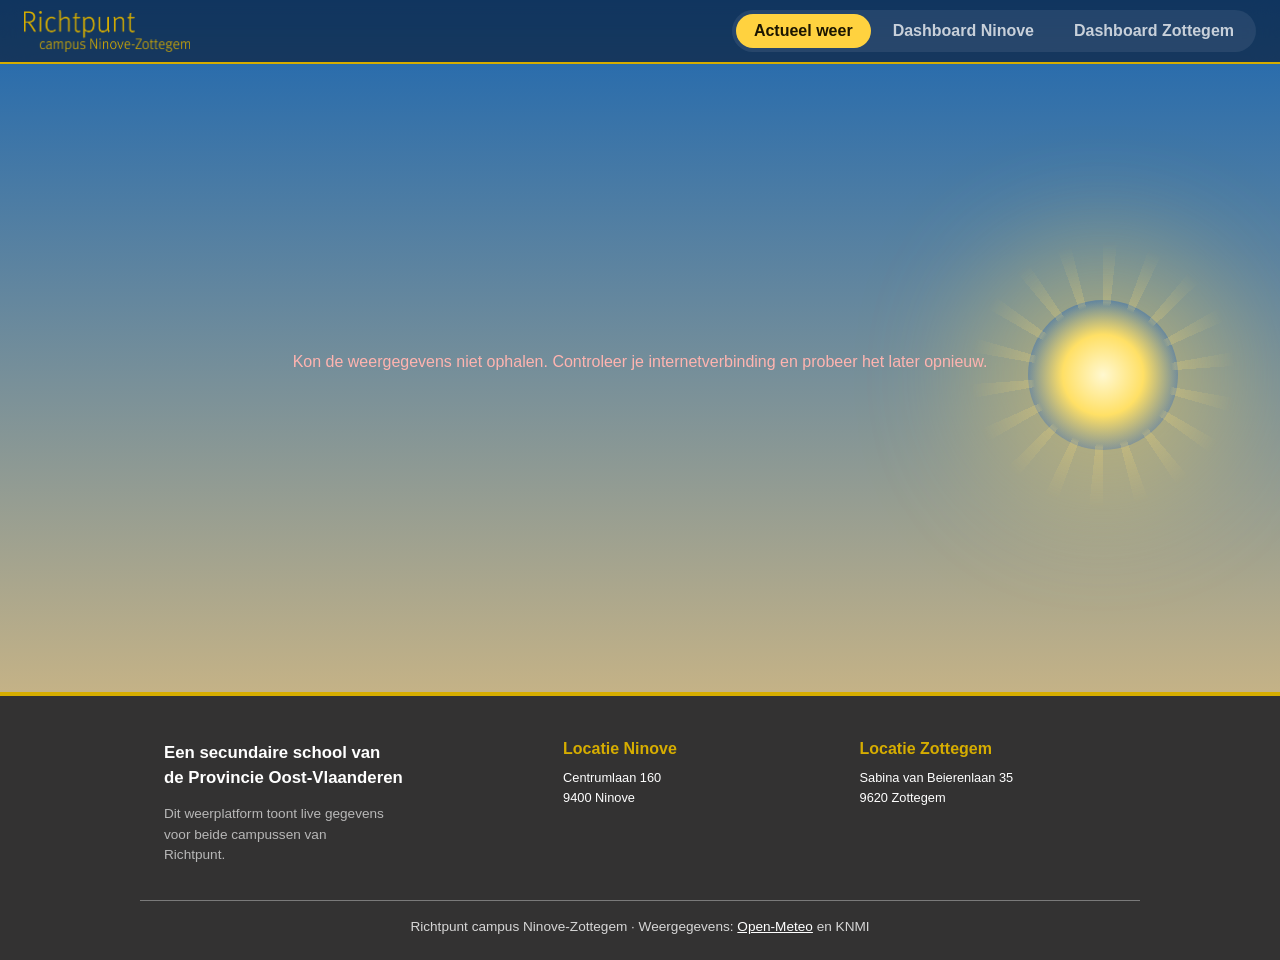
==== commit 411450bb: "Weer-app: footer stays at the bottom while the weather is loading Co-Authored-By: Claude Opus 5.5 <n" ====
--- a/projecten/weer/index.html
+++ b/projecten/weer/index.html
@@ -6,7 +6,7 @@
   <title>Richtpunt Weer | campus Ninove-Zottegem</title>
   <link rel="preconnect" href="https://api.open-meteo.com" />
   <link rel="stylesheet" href="vendor/leaflet/leaflet.css" />
-  <link rel="stylesheet" href="style.css" />
+  <link rel="stylesheet" href="style.css?v=2" />
 </head>
 <body data-sky="clear" data-time="day">
   <div class="sky" aria-hidden="true">
--- a/projecten/weer/style.css
+++ b/projecten/weer/style.css
@@ -1536,3 +1536,9 @@
 /* weericoon netjes gecentreerd boven het label */
 .d-hero .hero-right { align-items: center; text-align: center; }
 .d-hero .hero-right .ico { display: block; text-align: center; transform: none; }
+
+/* ---------- Laden: footer blijft onderaan, de laadmelding staat in het midden ---------- */
+body { display: flex; flex-direction: column; }
+main { flex: 1 0 auto; }
+.status-msg:not([hidden]) { display: flex; flex-direction: column; align-items: center; justify-content: center; min-height: 60vh; }
+footer { flex-shrink: 0; }
